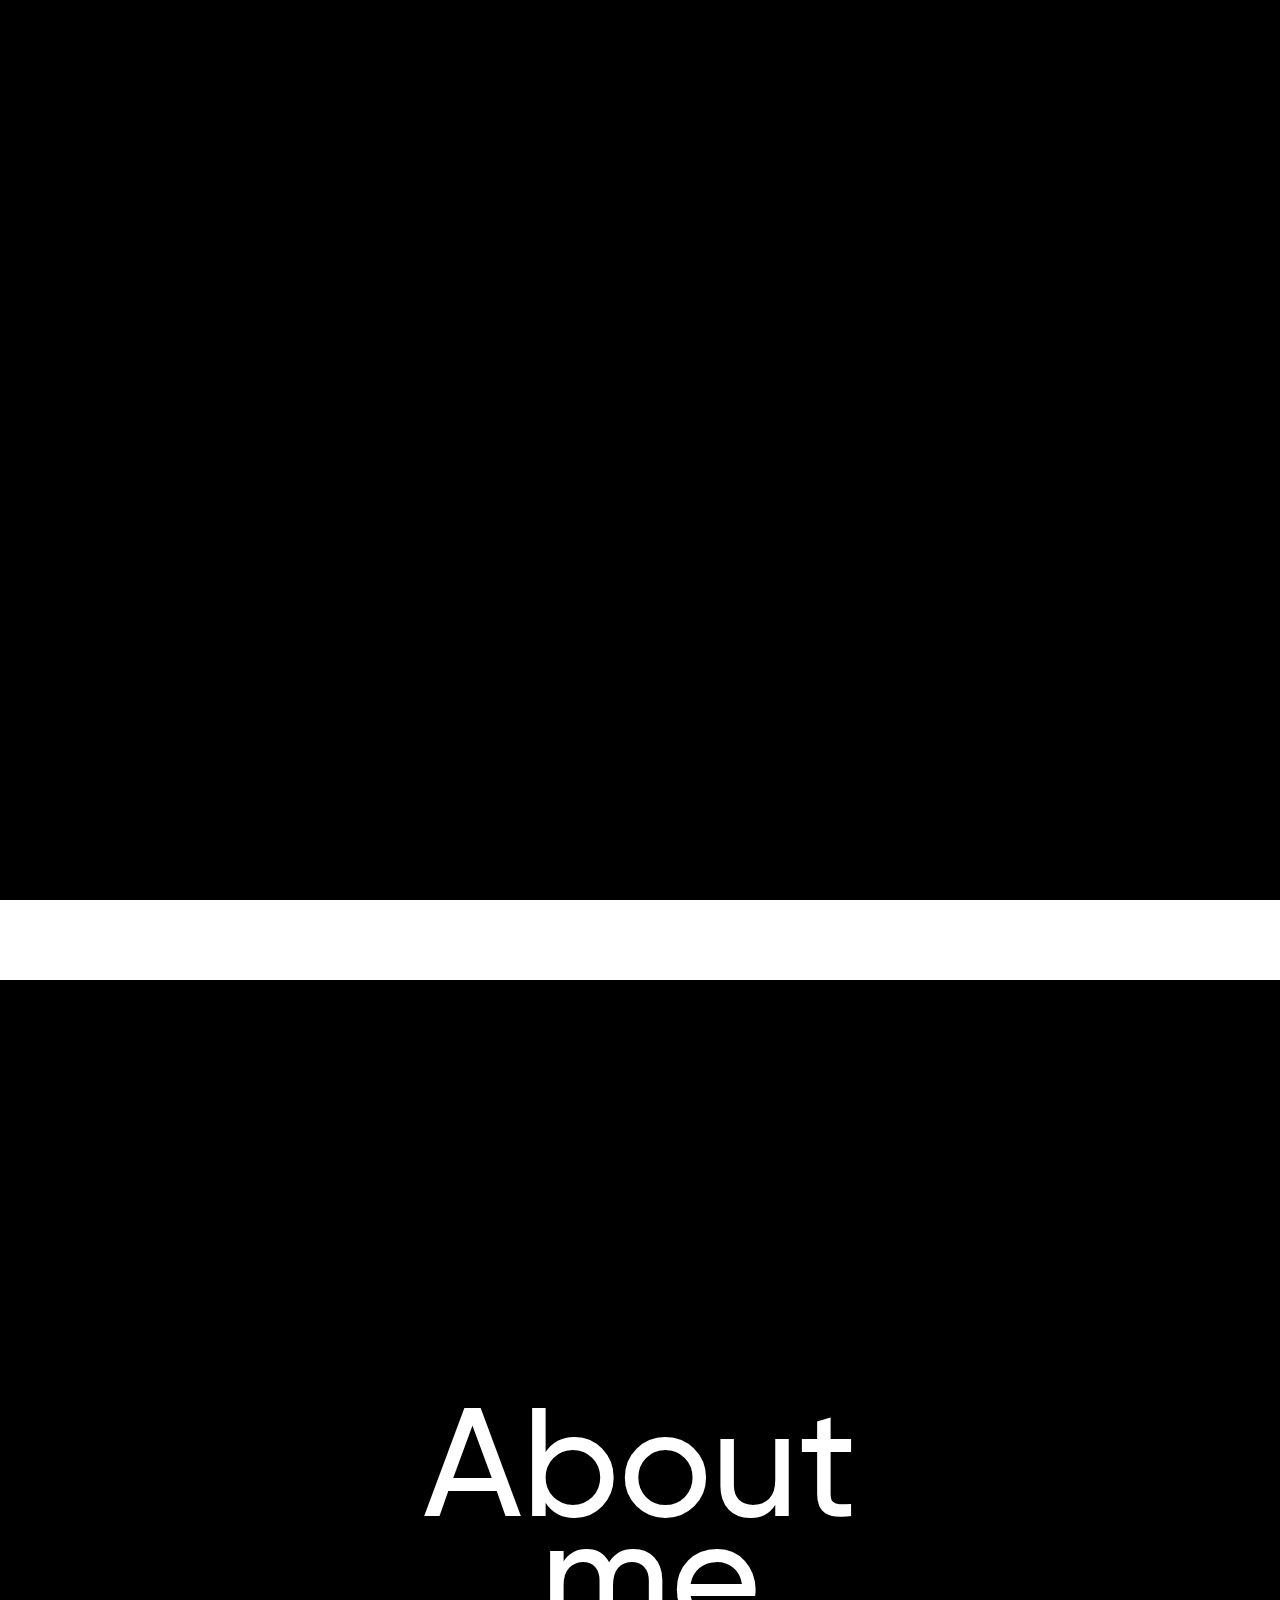
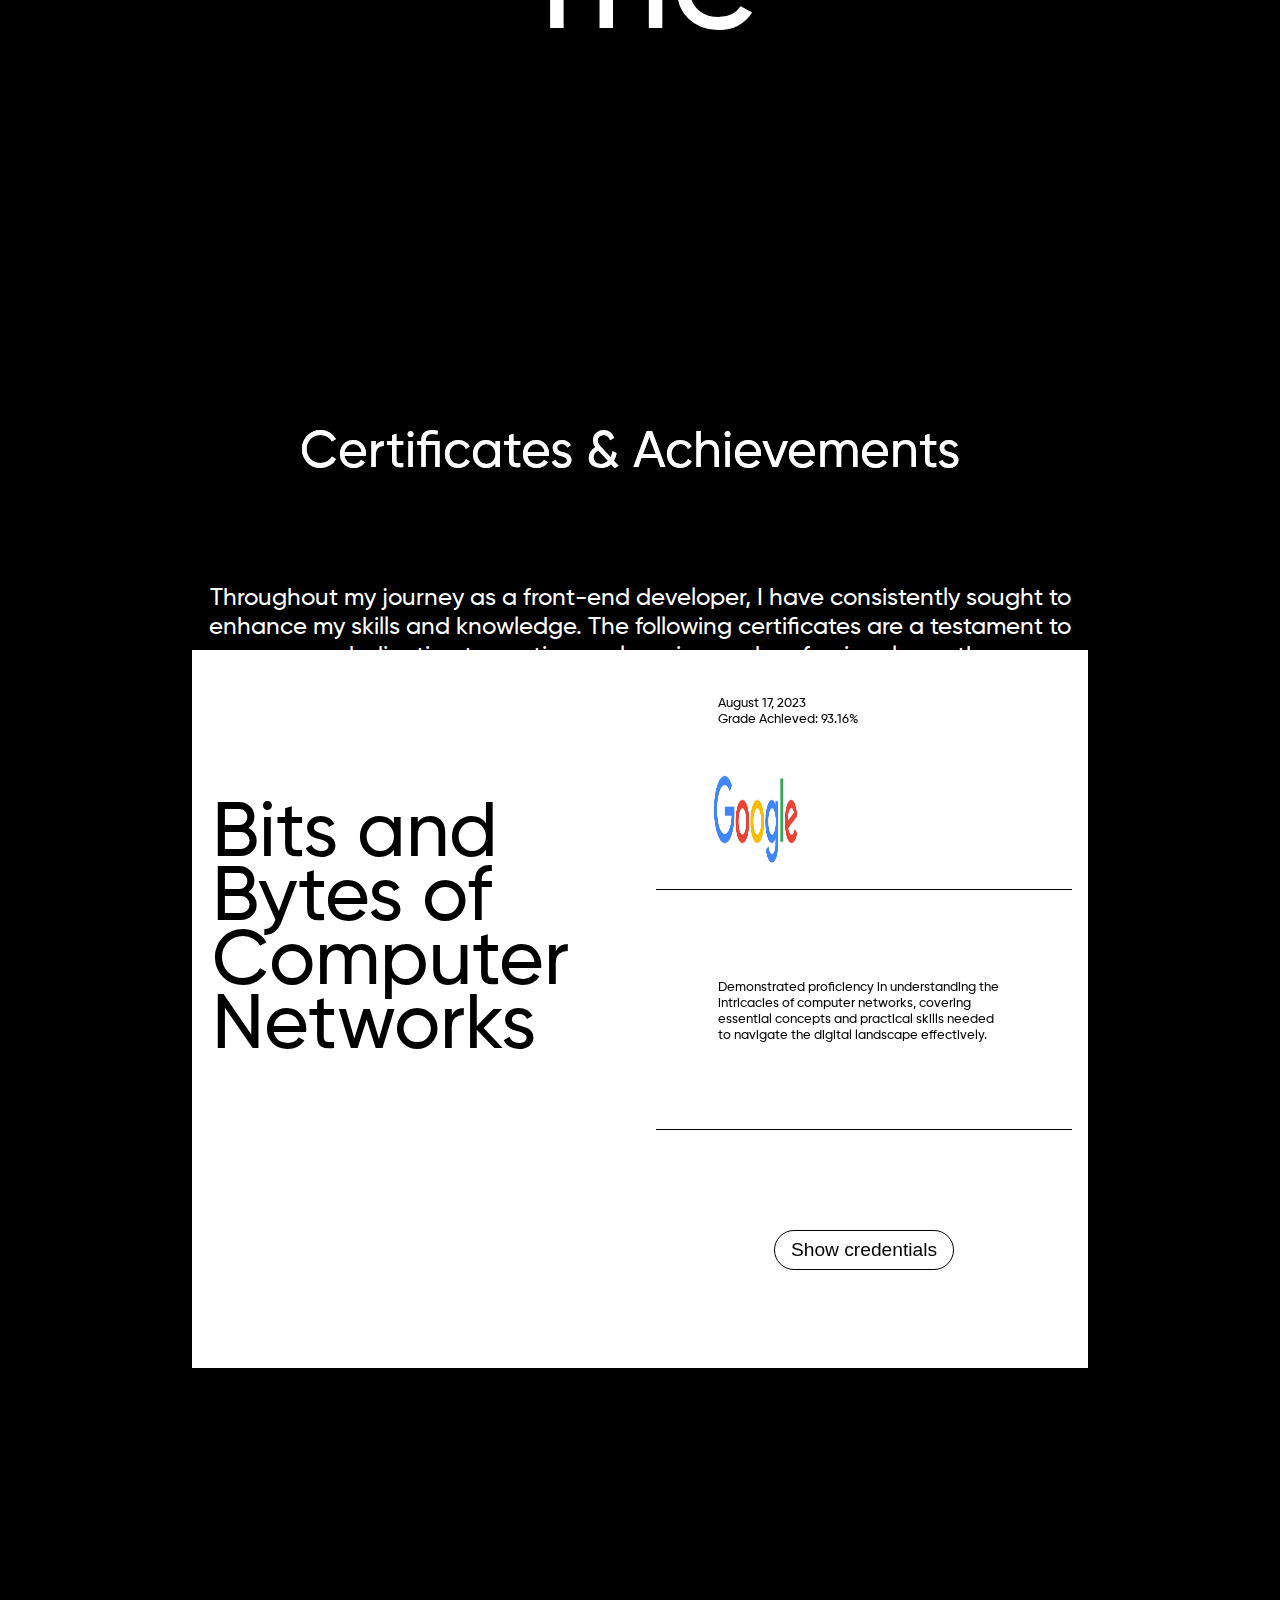
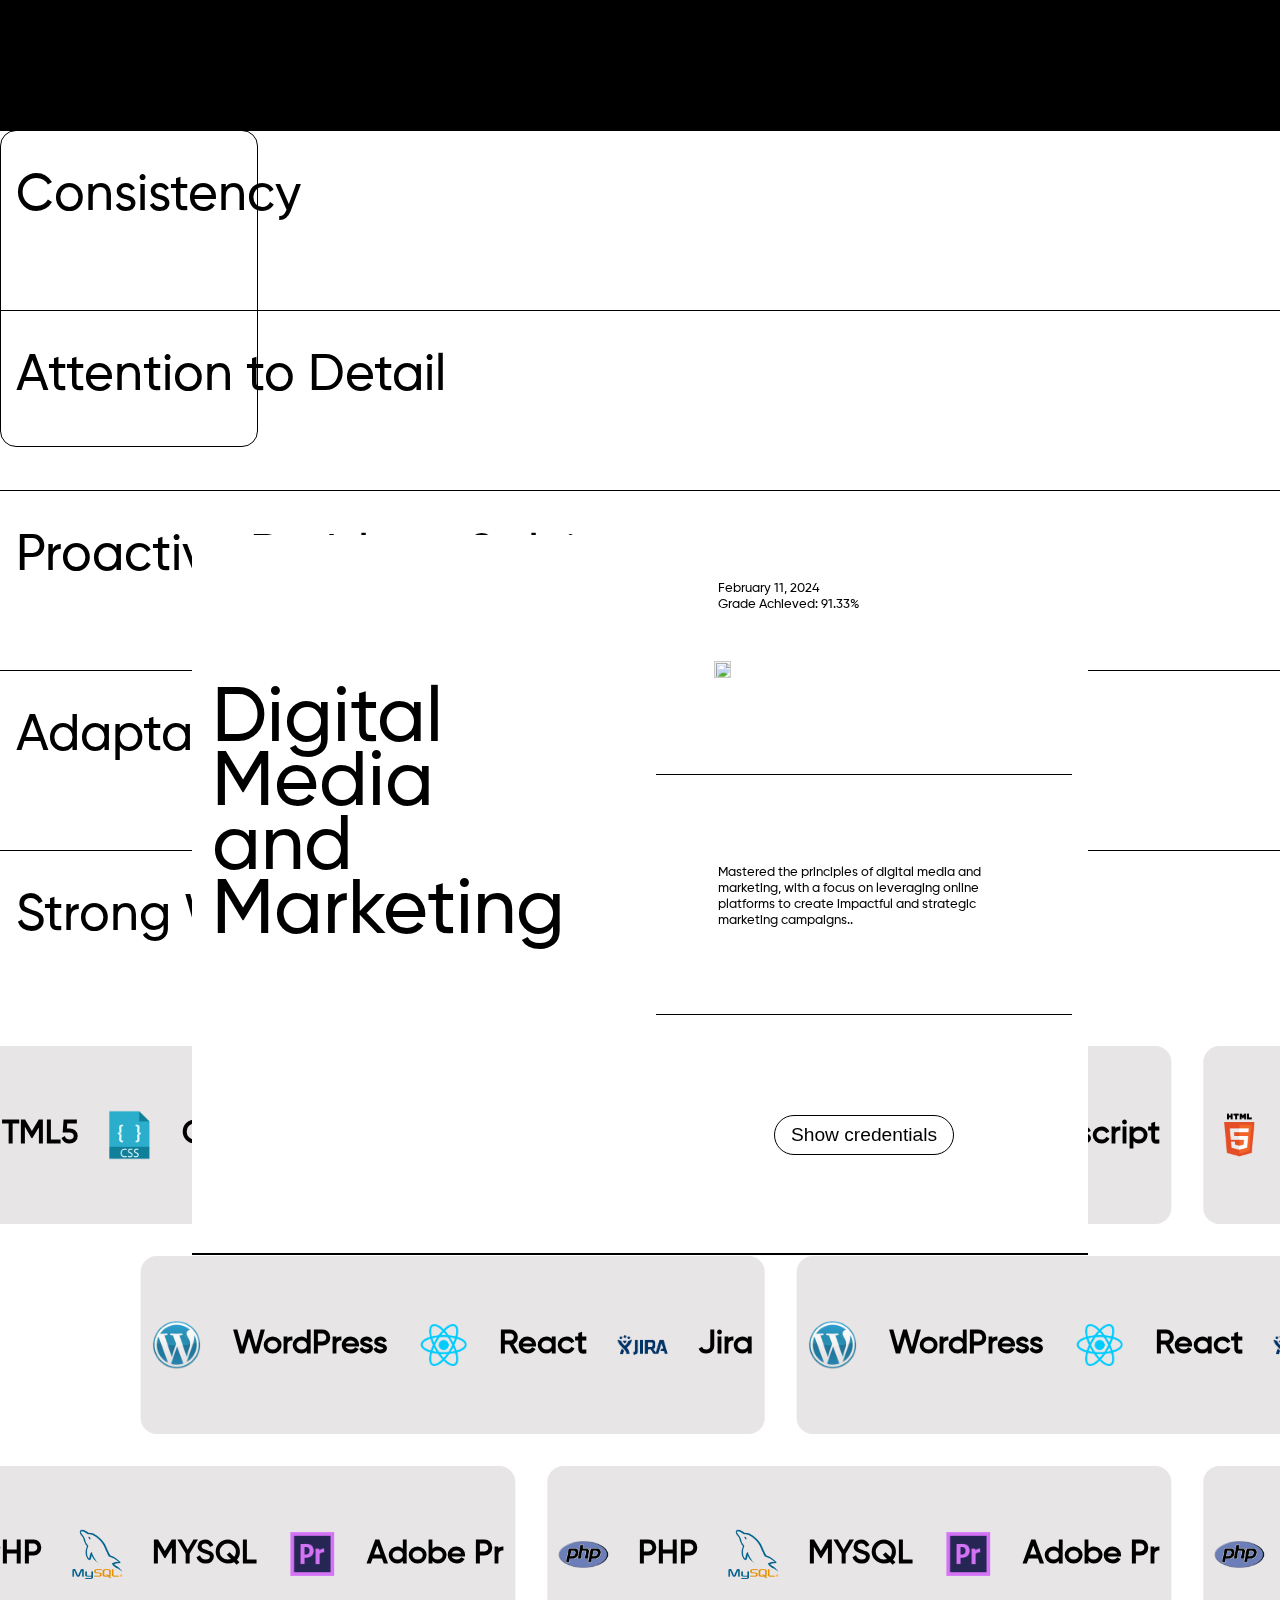
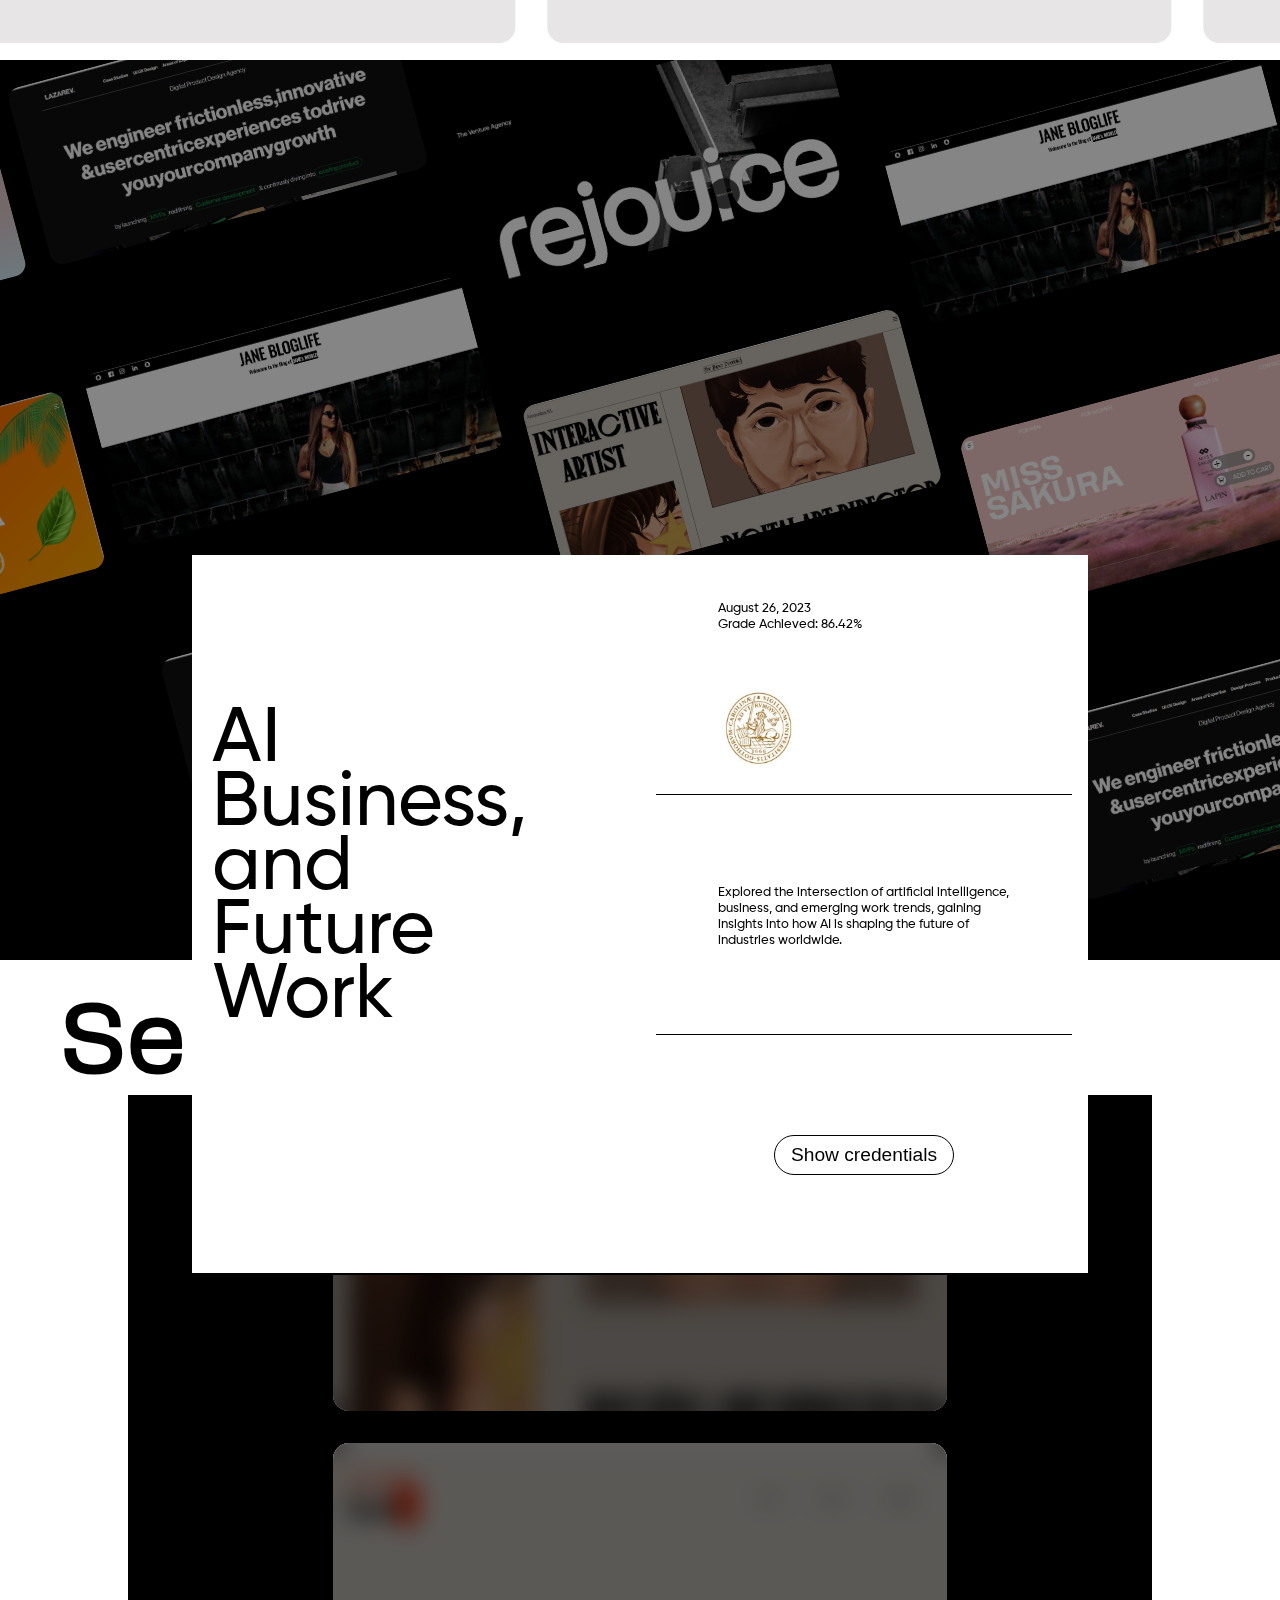
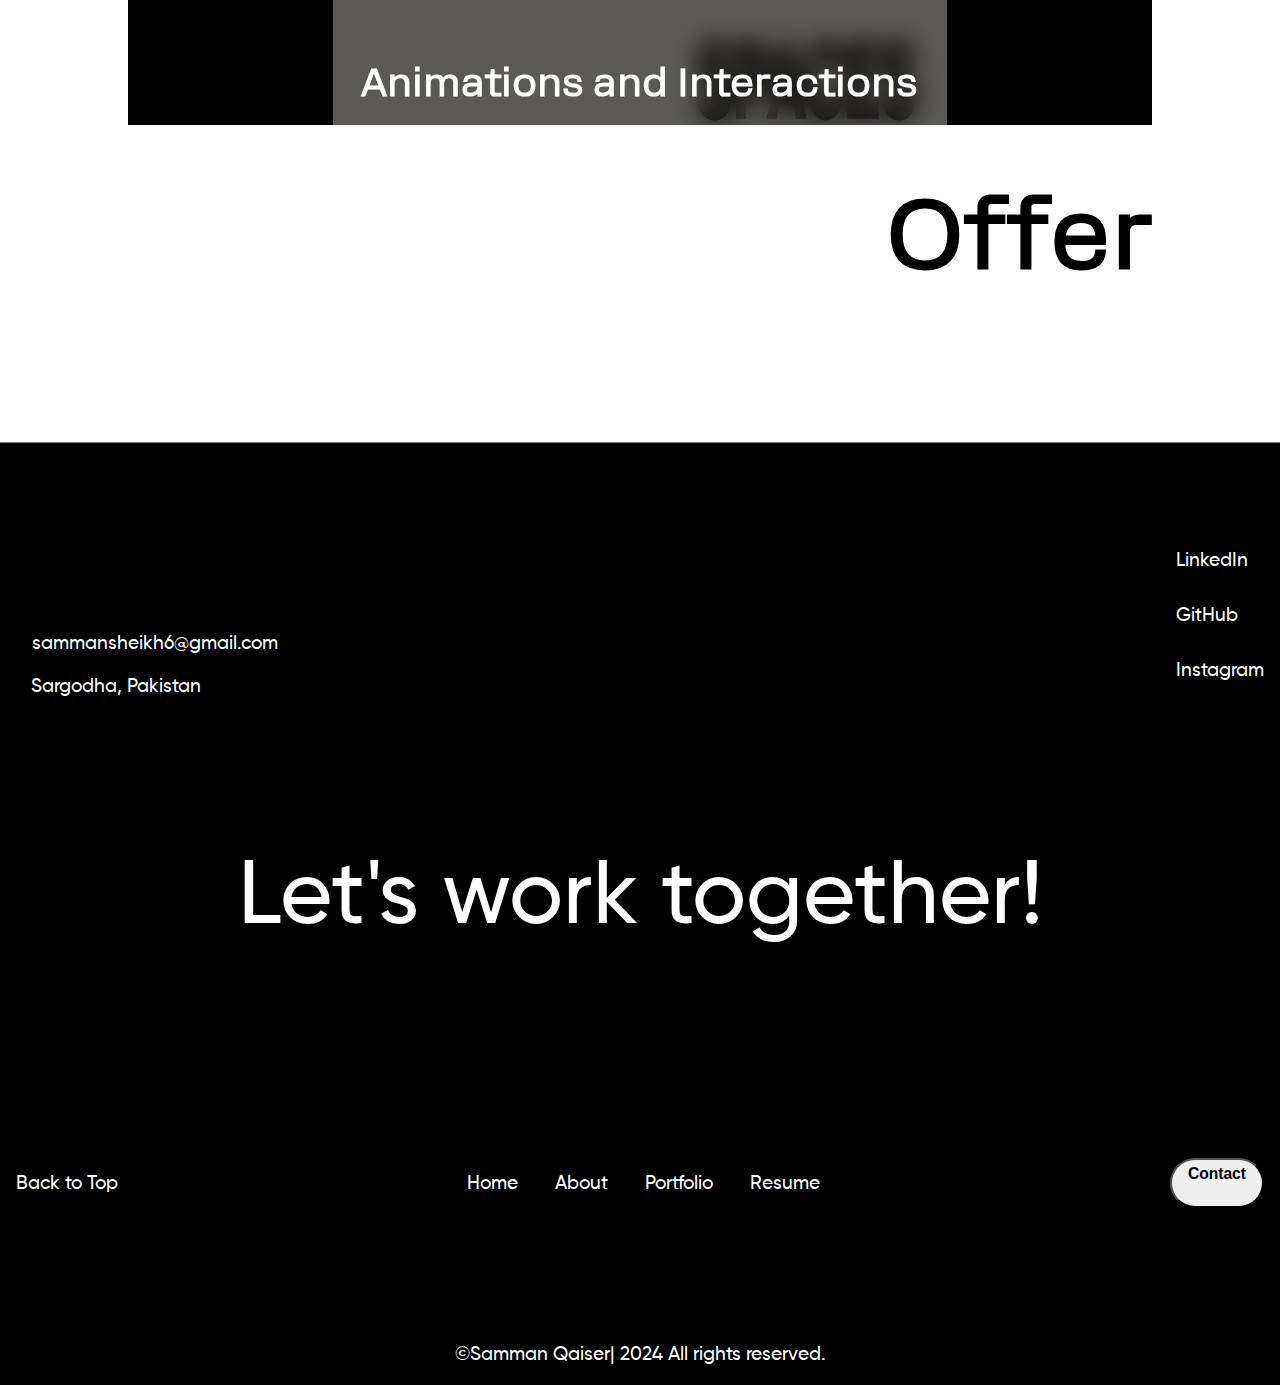
==== index.html @ 030df2f5 "first commit" ====
<!DOCTYPE html>
<html lang="en">
<head>
    <meta charset="UTF-8">
    <meta name="viewport" content="width=device-width, initial-scale=1.0">
    <link
    href="https://cdn.jsdelivr.net/npm/remixicon@4.3.0/fonts/remixicon.css"
    rel="stylesheet"
    />
    <link rel="stylesheet" href="style.css">
    <title>Portfolio</title>
</head>
<body>
         <div class="loader-wave">
            <!-- <script type="module" src="https://unpkg.com/@splinetool/viewer@1.9.6/build/spline-viewer.js"></script>
            <spline-viewer url="https://prod.spline.design/oe3INYvhMMziVp3u/scene.splinecode"></spline-viewer> -->
         </div>
     <div class="loader-1">
       
        <div class="loader-head"><h1 class="i">I am </h1>&nbsp; &nbsp;<h1 class="name">Samman Qaiser</h1></div>
        <h1 class="front">Front End Developer</h1>
      
     </div> 
     <div class="loader-2"></div> 
      <div class="menu">
            <div class="menu-circle"></div>
            <div class="menu-left">
                <div class="menu-left-up">
                    <h2 class="name-tag"> Samman  - Qaiser</h2>
                    Front End Developer
                    <div class="email-con">
                        <h2 class="email">sammansheikh6@gmail.com</h2>
                        <h2>sammansheikh6@gmail.com</h2>
                    </div>
                </div>
  
                <div class="social-icon">
                   
                    <li> <i class="ri-github-fill item item1"></i><span>Github</span></li>
                    <li><i class="ri-linkedin-fill item item2"></i><span>LinkedIn</span></li>
                    <li><i class="ri-instagram-line item item3"></i><span>Instagram</span></li>
                    <li><i class="ri-mail-line"></i><span>Gmail</span></li>
                </div>
            </div>
            <div class="menu-right">
              
                    <h1 class="close">Close</h1>
                    <ul>
                        <li><a href="#about"><span class="about">About</span></a></li>
                        <li><a href="/contact.html" target="_blank"><span>Contact</span></a></li>
                        <li><a href="/project3.html" target="_blank"><span>Projects</span></a></li>
                        <li><a href="#skill"><span>Skills</span></a></li>
                        <li><a href="/resume.html" target=”_blank”><span>Resume</span></a></li>
    
                    </ul>
             
                
            </div>
     </div>
<div class="main">
          <nav>
            <h2 class="name-tag"> Samman-Qaiser</h2>
            <i class="ri-menu-3-line"></i>
          </nav>
          <div class="page1" id="home">
            <div class="page1-circle"></div>
            <div class="page1-left">
                <a href="/contact.html"><button >Contact</button></a>
            </div>
            <div class="page1-center">
                <div class="page1-c-up">
                    <h1>Front End <br>development</h1>
                </div>
                <div class="c-one"></div>
                <div class="c-two"></div>
                <div class="page1-c-bt">
                    <h1 style="transform: translateY(-60%);">Creativity Design</h1>
                </div>
            </div>
            <div class="page1-right">
                <button>Share</button>
            </div>
            <div id="one" class="img-all img-one" val="7"></div>
            <div id="two"  class="img-all img-two" val="9"></div>
            <div id="three"  class="img-all img-three" val="10"></div>
            <div id="four"  class="img-all img-four" val="5"></div>
            <div id="five"  class="img-all img-one" val="5"></div>
            <div id="six"  class="img-all img-two" val="9"></div>
            <div id="seven"  class="img-all img-three" val="10"></div>
            <div id="eight"  class="img-all img-four" val="5"></div>
          </div>
          <div class="page2" id="about">
            <div class="round-con">
                <div class="round"></div>
            </div>
          
               <div class="pg2-spline-con">
                <!-- <script type="module" src="https://unpkg.com/@splinetool/viewer@1.9.6/build/spline-viewer.js"></script>
                <spline-viewer url="https://prod.spline.design/nqgfdLtFgtHonsMG/scene.splinecode"></spline-viewer> -->
               </div>
            <div class="pg2-con">
          
                <div class="pg2-left">
                    <p>I’m a front-end developer with a strong eye for design and detail. My journey in web.</p> 
                    <p >Development began with a fascination for how websites are built and how they interact with users.</p>
                </div>
                <div class="pg2-center">
                    <h2 >About <br>&nbsp; &nbsp;me</h2>
                </div>
                <div class="pg2-right">
                    <p> Over the years, I've honed my skills in HTML, CSS, JavaScript, and WordPress, creating responsive and interactive websites. </p>
                  
                </div>
            </div>
           
        
         </div>
         <div class="page6">
            <div class="pg6-text">
                <div class="text"><h2>Certificates & Achievements</h2></div>
                <div class="text-over"><h2 >Certificates & Achievements</h2></div>
                <p>Throughout my journey as a front-end developer, I have consistently sought to enhance my skills and knowledge. The following certificates are a testament to my dedication to continuous learning and professional growth</p>
            </div>
           
            <div class="pg6-cards pg6-c-1" data-tilt>
                <div class="flip-card-inner">
                    <div class="flip-card-front" data-tilt>
                        
                        <div class="flip-left">
                            <p>Bits and Bytes of <br><span>Computer  </span>Networks</p>
                        </div>
                        <div class="flip-right">
                            <div class="flip-rp">
                                <p>August 17, 2023 <br>
                               Grade Achieved: 93.16% <br>
                              
                            
                                  </p>
                                  <img src="/assets/google-logo-9831.png" alt="" srcset="">
                          
                            </div>
                            <div class="flip-rp">
                                <p>Demonstrated proficiency in understanding the intricacies of computer networks, covering essential concepts and practical skills needed to navigate the digital landscape effectively.</p>
                            </div>
                            <div class="flip-rp">
                                <a href="https://coursera.org/share/2dd400cc909b97a4c37a5af0e10a0e60">
                                    <button>Show credentials <i class="ri-arrow-right-up-line"></i></button>
                                </a>
                            </div>
                        </div>
                    </div>
                    <div class="flip-card-back">
                        <img src="/assets/google.png">
                    </div>
                  </div>
                
            </div>
            <div class="pg6-cards pg6-c-2">
                <div class="flip-card-inner">
                    <div class="flip-card-front">
                        <div class="flip-left">
                            <p>Digital Media <br>and Marketing</p>
                        </div>
                        <div class="flip-right">
                            <div class="flip-rp">
                                <p>February 11, 2024
                                    <br>
                                    Grade Achieved: 91.33%
                              </p>
                              <img src="https://kclsed.org/wp-content/uploads/2020/02/UIUC_Logo_University_of_Illinois_at_Urbana-Champaign-1024x280-1.png" alt="" srcset="">
                          
                            </div>
                            <div class="flip-rp">
                                <p>Mastered the principles of digital media and marketing, with a focus on leveraging online platforms to create impactful and strategic marketing campaigns..</p>
                            </div>
                            <div class="flip-rp">
                                <a href="https://coursera.org/share/a7bb5969308f38ca965a57ae7c0594e7">
                                    <button>Show credentials <i class="ri-arrow-right-up-line"></i></button>
                                </a>
                            </div>
                        </div>
                    
                    </div>
                    <div class="flip-card-back">
                        <img src="/assets/lund.png">
                    </div>
                  </div>
                
            </div>
            <div class="pg6-cards pg6-c-3">
                <div class="flip-card-inner">
                    <div class="flip-card-front">
                        <div class="flip-left">
                            <p>AI Business, and <br> Future Work </p>
                        </div>
                        <div class="flip-right">
                            <div class="flip-rp">
                                <p>August 26, 2023<br>
                               Grade Achieved: 86.42% 
                              </p>
                             <img src="/assets/lundlogo.png" alt="" srcset="">
                          
                            </div>
                            <div class="flip-rp">
                                <p>Explored the intersection of artificial intelligence, business, and emerging work trends, gaining insights into how AI is shaping the future of industries worldwide.</p>
                            </div>
                            <div class="flip-rp">
                                <a href="https://coursera.org/share/332844c5dc5f2e624c00f0251b1f458e">
                                    <button>Show credentials <i class="ri-arrow-right-up-line"></i></button>
                                </a>
                            </div>
                        </div>
                    
                    </div>
                    <div class="flip-card-back">
                        <img src="/assets/illnois.png">
                    </div>
                  </div>
                
            </div>
         </div>
           
          
          <div class="page5">
            <div class="mov-img"></div>
            <div class="pg5-one pg5-rows" img-src="/assets/az-agency.png"><h1>Consistency</h1></div>
            <div class="pg5-two pg5-rows" img-src="/assets/Gabriel.png"><h1>Attention to Detail</h1></div>
            <div class="pg5-three pg5-rows" img-src="/assets/Jane-blog.png"><h1>Proactive Problem-Solving</h1></div>
            <div class="pg5-four pg5-rows" img-src="/assets/cure.png"><h1>Adaptability</h1></div>
            <div class="pg5-five pg5-rows" img-src="/assets/bar.png"><h1>Strong Work Ethic</h1></div>
          </div>
          <div class="skills" id="skill">
            <div class="skill-r ">
                <div class="r1" ><img src="/assets/html.png" alt="" srcset="">HTML5
                 <img src="/assets/css.png" alt="" srcset="">CSS
                 <img src="/assets/java.png" alt="" srcset="">Javascript
                </div>
                <div class="r1"><img src="/assets/html.png" alt="" srcset="">HTML5
                 <img src="/assets/css.png" alt="" srcset="">CSS
                 <img src="/assets/java.png" alt="" srcset="">Javascript
                </div>
                <div class="r1"><img src="/assets/html.png" alt="" srcset="">HTML5
                 <img src="/assets/css.png" alt="" srcset="">CSS
                 <img src="/assets/java.png" alt="" srcset="">Javascript
                </div>
               
               
            </div>
            <div class="skill-r">
             <div class="r2">
                <img src="/assets/wordpress.png" alt="" srcset="">WordPress
                  <img src="/assets/pngegg.png" alt="" srcset="">React
                    <img src="/assets/jira.png" alt="" srcset="">Jira</div>
             <div class="r2">
                <img src="/assets/wordpress.png" alt="" srcset="">WordPress
                 <img src="/assets/pngegg.png" alt="" srcset="">React
                 <img src="/assets/jira.png" alt="" srcset="">Jira</div>
                 <div class="r2">
                    <img src="/assets/wordpress.png" alt="" srcset="">WordPress
                     <img src="/assets/pngegg.png" alt="" srcset="">React
                     <img src="/assets/jira.png" alt="" srcset="">Jira</div>
            </div>
            <div class="skill-r ">
             <div class="r3"><img src="/assets/php.png" alt="" srcset="">PHP
                 <img src="/assets/mysql.png" alt="" srcset="">MYSQL
                 <img src="/assets/adobe.png" alt="" srcset="">Adobe Pr</div>
             <div class="r3"><img src="/assets/php.png" alt="" srcset="">PHP
                 <img src="/assets/mysql.png" alt="" srcset="">MYSQL
                 <img src="/assets/adobe.png" alt="" srcset="">Adobe Pr</div>
                 <div class="r3"><img src="/assets/php.png" alt="" srcset="">PHP
                     <img src="/assets/mysql.png" alt="" srcset="">MYSQL
                     <img src="/assets/adobe.png" alt="" srcset="">Adobe Pr</div>
            </div>
        </div>
         <div class="page4" id="#projects">
           
            <div class="page4-con">
            <div class="page4-wrapper">
                
                <div class="coloumn cl1">
                     <div class="img-con"><img src="/assets/az-agency.png" alt="" srcset=""></div>
                     <div class="img-con"><img src="/assets/bar.png" alt="" srcset=""></div>
                     <div class="img-con"><img src="/assets/chat app.png" alt="" srcset=""></div>
                     <div class="img-con"><img src="/assets/cure.png" alt="" srcset=""></div>
                     <div class="img-con"><img src="/assets/fanta-comp.png" alt="" srcset=""></div>
                </div>
                <div class="coloumn cl2">
                    <div class="img-con"><img src="/assets/Gabriel.png" alt=""></div>
                    <div class="img-con"><img src="/assets/Brandbeet.png" alt=""></div>
                    <div class="img-con"><img src="/assets/lazarev (1).png" alt=""></div>
                    <div class="img-con"><img src="/assets/Jane-blog.png" alt=""></div>
                    <div class="img-con"><img src="/assets/lazarev (1).png" alt=""></div>
                </div>
                <div class="coloumn cl3">
                    <div class="img-con"><img src="/assets/perfume.png" alt=""></div>
                    <div class="img-con"><img src="/assets/plants.png" alt=""></div>
                    <div class="img-con"><img src="/assets/rejouice-1.png" alt=""></div>
                    <div class="img-con"><img src="/assets/retro.png" alt=""></div>
                    <div class="img-con"><img src="/assets/stop watch.png" alt=""></div>
                </div>
                <div class="coloumn cl4">
                    <div class="img-con"><img src="/assets/tic tac toe.png" alt="" srcset=""></div>
                    <div class="img-con"><img src="/assets/weather app.png" alt="" srcset=""></div>
                    <div class="img-con"><img src="/assets/Jane-blog.png" alt="" srcset=""></div>
                    <div class="img-con"><img src="/assets/perfume.png" alt="" srcset=""></div>
                    <div class="img-con"><img src="/assets/lazarev (1).png" alt=""></div>
                </div>
                <div class="coloumn cl5">
                    <div class="img-con"><img src="/assets/az-agency.png" alt="" srcset=""></div>
                    <div class="img-con"><img src="/assets/bar.png" alt="" srcset=""></div>
                    <div class="img-con"><img src="/assets/chat app.png" alt="" srcset=""></div>
                    <div class="img-con"><img src="/assets/cure.png" alt="" srcset=""></div>
                    <div class="img-con"><img src="/assets/fanta-comp.png" alt="" srcset=""></div>
                </div>
            </div>
        </div>
        <div class="pg4-overlay">
              
            <a href="/project3.html" target="_blank"><button><h3>View Projects <i class="ri-arrow-right-up-line"></i></h3><h3>View Projcts <i class="ri-arrow-right-up-line"></i></h3></button></a>
        </div>
         </div>
        
         <div class="page3" >
            <div class="our-services">
                <h2 class="services">Services</h2>
                <h2 class="offer">Offer</h2>
            </div>
            <div class="services-offer-outer" data-tilt>
                <div class="services-wrapper">
                 
                    <div data-tilt class="card-cont ser-1" >
                       <img src="/assets/retro.png" alt="">
                       <div class="overlay-cards" data-tilt>
                        <h1>Web Development</h1>
                       <p>Responsive Web Design | Frontend Frameworks| <br>Javascript Development</p>
                       </div>
                       
                    </div>
                    <div class="card-cont ser-2 " data-tilt>
                        <img src="/assets/sundown (1).png" alt="" >
                        <div class="overlay-cards" data-tilt>
                         <h1>Animations and Interactions</h1>
                        <p>On-Scroll Animations | GSAP Animations </p>
                        </div>
                    </div>
                    <div class="card-cont ser-3" data-tilt>
                        <img src="/assets/LAZAREV-2.png" alt="">
                        <div class="overlay-cards" data-tilt>
                         <h1>Consultation</h1>
                        <p>Web Development Consultation | Project Planning</p>
                        </div>
                    </div>
                    <div class="card-cont ser-4" data-tilt>
                        <img src="/assets/cure.png" alt="" >
                        <div class="overlay-cards" data-tilt>
                         <h1>WordPress Development</h1>
                        <p>Theme Customization|Plugin Integration| <br>Custom WordPress Themes</p>
                        </div>
                    </div>
                </div>
            </div>
         </div>
         <div class="round-con tt">
            <div class="round pp"></div>
        </div>
      
            <footer>
                <div class="f-circle"></div>
                 <div class="footer-one">
                    <div class="footer-contact">
                        <p class="name">Samman Qaiser</p>
                        <p><a href="sammansheikh6@gmail.com">sammansheikh6@gmail.com</a></p>
                        <p>  &nbsp; &nbsp;Sargodha, Pakistan</p>
                    </div>
                    <div class="footer-social">
                        <a href="www.linkedin.com/in/samman-qaiser-39178431a" target="_blank">LinkedIn</a>
                        <a href="https://github.com/Samman-Qaiser" target="_blank">GitHub</a>
                        <a href="https://www.instagram.com/samman_sheikh_?igsh=MTFpaXZxZGl6OGVmOA==" target="_blank">Instagram</a>
                    </div>
                   
                 </div>
               
               
                
               
                <div class="footer-cta">
                    <p><a href="#contact">Let's work together!</a></p>
                </div>
                <div class="footer-two">
                    <div class="footer-back-to-top">
                        <a href="#home">Back to Top</a>
                    </div>
                    <div class="footer-nav">
                        <a href="#home">Home</a>
                        <a href="#about">About</a>
                        <a href="/project3.html" target="_blank">Portfolio</a>
                        <a href="/resume.html" target="_blank">Resume</a>
                    </div>
                    <a href="/contact.html" target="_blank"><button><h3 class="con">Contact <i class="ri-arrow-right-up-line"></i></h3><h3>Contact <i class="ri-arrow-right-up-line"></i></h3></button></a>
                </div>
                <div class="footer-copyright">
                    <p>&copy;Samman Qaiser| 2024  All rights reserved.</p>
                </div>
            </footer>
              
        

    

</div>


 
             
 





<!-- 
<script src="https://unpkg.com/@studio-freight/lenis@1.0.34/dist/lenis.min.js"></script>  -->

<script src="https://cdnjs.cloudflare.com/ajax/libs/jquery/3.7.1/jquery.min.js" integrity="sha512-v2CJ7UaYy4JwqLDIrZUI/4hqeoQieOmAZNXBeQyjo21dadnwR+8ZaIJVT8EE2iyI61OV8e6M8PP2/4hpQINQ/g==" crossorigin="anonymous" referrerpolicy="no-referrer"></script>
<script src="https://cdnjs.cloudflare.com/ajax/libs/tilt.js/1.0.3/tilt.jquery.min.js" integrity="sha512-14AZ/DxUrlF26z6v7egDkpJHKyJRn/7ue2BgpWZ/fmqrqVzf4PrQnToy99sHmKwzKev/VZ1tjPxusuTV/n8CcQ==" crossorigin="anonymous" referrerpolicy="no-referrer"></script>

    <script src="https://cdnjs.cloudflare.com/ajax/libs/gsap/3.12.5/gsap.min.js" integrity="sha512-7eHRwcbYkK4d9g/6tD/mhkf++eoTHwpNM9woBxtPUBWm67zeAfFC+HrdoE2GanKeocly/VxeLvIqwvCdk7qScg==" crossorigin="anonymous" referrerpolicy="no-referrer"></script>
    <script src="https://cdnjs.cloudflare.com/ajax/libs/gsap/3.12.5/ScrollTrigger.min.js" integrity="sha512-onMTRKJBKz8M1TnqqDuGBlowlH0ohFzMXYRNebz+yOcc5TQr/zAKsthzhuv0hiyUKEiQEQXEynnXCvNTOk50dg==" crossorigin="anonymous" referrerpolicy="no-referrer"></script>
    <script  src="script.js"></script>
  
</body>
</html>
---- style.css ----
@font-face {
    font-family: 'gilroy';
    src: url(/assets/Gilroy-Medium.e7e7c091.ttf);
}
@font-face {
    font-family: 'bazil';
src: url(/assets/media-sans-font-family-1723250683-0/mediasansextended-bold-TRIAL-BF63c7546bb2aa0.otf);

}
@font-face {
    font-family: "logo";
    src: url(/assets/FraktionMono-Regular.ttf);
}

@font-face {
    font-family: 'maz';
    src: url(/assets/mazius.otf);
}
@font-face {
    font-family: 'roof';
    src: url(/assets/rooftop-font-family-1720418031-0/TRIAL_Rooftop-Regular-BF64a6319fae1cf.otf);
}
@font-face {
    font-family: 'fancy';
    src: url(/assets/kesslersuperdisplayweb-regular.ttf);
}
body{
    font-size: 62.5%;
    margin: 0;
    padding: 0; 
    font-family: 'gilroy';
    overflow-x: hidden;
    /* scrollbar-width: none; 
 
    overflow: hidden;  */
}
body::-webkit-scrollbar {
    display: none; 
}
.loader-wave{
    background-color:black;
    width: 100vw;
    height: 100vh;
    position: fixed;
    z-index: 999;
    display: flex;
    align-items: center;
    justify-content: center;
    transition: all ease 2s;
    pointer-events: all;
   
}
.loader-1{
    background-color:black;
    width: 100vw;
    height: 100vh;
    position: fixed;
    z-index: 99;
    display: flex;
    align-items: center;
    justify-content: center;
  row-gap: 1rem;
    flex-direction: column;
    color: white;
    transition: all ease 2s;
    font-size: 1rem;
    font-family: roof;
}
.loader h1{
    font-weight: 200;
}
.loader-2{
    width: 100vw;
    height: 100vh;
    position: fixed;
    background-color:#e0ddddee; 
    transition: all ease 2s;
}
.loader-head{
    display: flex;
    font-size: 1.7rem;
    align-items: baseline;
  
}
.name{
    font-family: 'Northwell';
    font-size: 3.7rem;
    font-family: 100;
}
.loader-1 h1{
    overflow: hidden;
}
.front{
    transform: translateY(-170%);
}
.loader-1 span{
    display: inline-block;
    padding: 0.2rem;
}
nav{
    display: flex;
    position: fixed;
    justify-content: space-between;
    align-items: center;
    width: 100vw;
 box-sizing: border-box;
    height: 10vh;
    padding: 1rem;
    font-family: 'roof';
    z-index: 55;
    top:0;

background-color:white;
 
}
.email-con{
    cursor: pointer;
    height: 5vh;
   overflow: hidden;
}
.email-con h2{
    font-weight: 200;
    font-size: 1rem;
}
.ri-menu-3-line{
    font-size: 1.5rem;
    margin-right: 1rem;
    padding: 0.2rem 0.6rem;
    border: 1px solid black;
    border-radius: 1rem;
    cursor: pointer;
}
.email{
    margin-top: -5.5vh;
    transition: all ease 1s;
  
}
.email-con:hover .email{
    margin-top: 2vh;
}

.menu{
    position: fixed;
    width: 100vw;
    height: 100vh;
    display: flex;
    top:-150%;
    background:#EFEFEF;
    z-index: 99;
  
    transition: all ease 2s;
}
.name-tag{
    font-family: 'Northwell';
    font-size: 3vw;
    font-weight: 100;
  
    line-height: 0.51rem;
 
}

.menu-left{
    width: 50%;
    height: 100%;
    display: flex;
    font-family: 'roof';
    flex-direction: column;
    box-sizing: border-box;
    padding: 1rem;
 justify-content: space-between;
 border-radius: 50%;
 
}
.menu-left-up{
    width: 50%;
    height: 30%;
    font-size: 1.3rem;
    text-align: center;
 color: black;
 display: flex;
 align-items: flex-start;
 justify-content: space-between;
 flex-direction: column;

 
}
li{
    list-style: none;
}
.social-icon{
    width: 100%;
    height: 40%;
    display: flex;
      justify-content: space-between;
    flex-direction: column;
    z-index: 3;

}
.social-icon i{
   cursor: pointer;
    font-size: 1.6rem;

}
.social-icon span{
    background-color: black;
    color: white;
    padding: 0.2rem 1rem;
    border-radius: 3rem;
    font-size: 1rem;
    margin-left: 1rem;
    opacity:0
}

.menu-right{
    width: 50%;
    height: 100%;  
    position: relative;
    display: flex;
    flex-direction: column;
    align-items: flex-start;
 
  
}


.close{
    padding: 0.4rem 0.6rem;
    border: 1px solid black;
    width: 50px;
    border-radius: 2rem;
    position: absolute;
    right:1%;
    top:0;
    cursor: pointer;
  
    overflow: hidden;
    z-index: 2;
}
.close::after{
    content: "";
    left:0;
    top:0;
    height: 0%;
    z-index: -1;
    position: absolute;
    width: 100%;
    background-color: black;
    transition: all ease 1s;
}
.close:hover{
    color:white
}
.close:hover::after{
    height: 100%;
}
.menu-right ul{
    list-style: none;
 
}

.menu-right span{
    display: inline-block;
}
.menu-right a{

    text-decoration: none;
    font-size: 6vw;
    color: black;
      overflow: hidden;
    position: relative;
    line-height:9vw;
}
a::after{
    content: "";
    left:0;
    bottom:0;
    height: 2px;
   
    position: absolute;
    width: 100%;
    background-color: black;
    transition: all ease 1s;
}
a::before{
    content: "";
    right:0;
    bottom:0;
    height: 2px;
 position: absolute;
    width: 0%;
    z-index: 5;
    background-color: black;
    transition: all ease 1s;
    transition-delay: 0.2s;
}
a:hover::after{
    width: 0;
}
a:hover::before{
    width: 100%;
}
.menu-right a span{
    z-index: 5;
    display: inline-block;
    transition: all ease 0.2s;
   
}
.menu-circle{
    background-color: black;
    width: 70px;
    height: 70px;
    border-radius: 50%;
    position: absolute;
    top:0;
    z-index: -2;
    pointer-events: none;
}
.page1{
    width: 100vw;
    height: 120vh;
    display: flex;
   align-items: center;
   justify-content: center;
    position: relative;
    font-family: 'roof';
    text-transform: uppercase;
    background-color: white;
    /* background-color: #eeee; */
}

.page1-left{
    width: 30%;
    height: 65%;
    display: flex;
    align-items: center;
    cursor: pointer;
    justify-content: center;

}
.page1-right{
    width: 30%;
    height: 65%;
    display: flex;
    align-items: center;
    cursor: pointer;
    justify-content: center;
}
.page1-center{
    width: 40%;
    height: 65%;
    display: flex;
    flex-direction: column;
    align-items: center;
    justify-content: center;
  
   


}
.page1-center h1{
    font-size: 7vw;
    font-weight:10;
    transform: translateY(5%);
    line-height: 5rem;
    text-align: center;
    font-family: 'fancy';
}
.page1-c-up{
    display: flex;
    align-items: flex-end;
    justify-content: center;
    width: 100%;
    height: 40%;
    padding: 0;
   
    transition: all cubic-bezier(0.19, 1, 0.22, 1)2s;
  
}
.page1-c-bt{
    display: flex;
    align-items: flex-start;
    justify-content: center;
    width: 100%;
    height: 40%;
    transition: all cubic-bezier(0.19, 1, 0.22, 1)2s;

}
.c-one{
    width: 100%;
    height: 0vh;
  
    transition: all cubic-bezier(0.19, 1, 0.22, 1)2s;
}
.c-two{
    width: 100%;
    height: 0vh;

    transition: all cubic-bezier(0.19, 1, 0.22, 1)2s;
}
.page1 p{
    font-size: 2.2rem;

}
.page1 button{
    font-size: 1.2rem;
    background-color: transparent;
    border: 1px solid black;
    padding: 0.5rem 1rem;
    border-radius: 3rem;
    cursor: pointer;
    position: relative;
    overflow: hidden;
    z-index: 2;
}
.page1 button::after{
    content: "";
    position: absolute;
    width: 0%;
    height: 100%;
    left: 0;
    top:0;
  background-color: black;
    z-index: 1;
    transition: all ease 1s;
}
.page1 button:hover{
    color: white;
}
.page1 button:hover::after{
    width: 100%;
}
.page1-right button.shrink::after {
    width: 100%;
    z-index: -1;
    background-color: black;
}
.page1-left button.shrink::after {
    width: 100%;
    z-index: -1;
    background-color: black;
}
.img-all{
    position: absolute;
    opacity: 0;
    pointer-events: none;
    transition: all cubic-bezier(0.19, 1, 0.22, 1)2s;
    background-size: cover;
    background-position: center;
}
.img-one{
    bottom: 55%;
    left: 10%;
    width: 25vw;
    height: 25vh;
  
}
.img-two{
    bottom: 55%;
    right: 30%;
    width: 17vw;
    height: 17vh;
    filter: blur(2px);
  
}
.img-three{
    bottom: 45%;
    left: 30%;
    width: 15vw;
    height: 15vh;
    filter: blur(3px);
  
}
.img-four{
    bottom: 35%;
    right: 40%;
    width: 13vw;
    height: 13vh;
    filter: blur(4px);
  
}
#one{
    background-image: url('/assets/Brandbeet.png');
}
#two{
    background-image: url(/assets/Gabriel.png);
}
#three{
    background-image: url(/assets/az-agency.png);
}
#four{
    background-image: url(/assets/retro.png);
}
#five{
    background-image: url(/assets/Jane-blog.png);
}
#six{
    background-image: url(/assets/rejouice-1.png);
}
#seven{
    background-image: url(/assets/Sundown-2.png);
    
}
#eight{
    background-image: url(/assets/bar.png);
}
@keyframes text1 {
    0%{
        width: 0;
    }
    100%{
        width: 90%;
    }
}
.move{
    width: 100vw;
    height: 30vh;
    background-color: black;
    white-space: nowrap;
    overflow-x: hidden;
    color: white;
    display: flex;
    align-items: center;
 
  
}
.moving{
    display: inline-block;
    font-size: 4vw;
    font-weight: 500;
    
}
.wave-con{
    display: flex;
    align-items: center;
    justify-content: center;
  position: absolute;

  top:35%;
    width: 25vw;
    height: 26vw;
  
  
}
.wave{
    width: 5vw;
    height: 5vw;
    border:1px solid black;
    border-radius: 50%;
    transform: rotateX(50deg);
    animation: wave infinite 2s ease;
    position: absolute;
  
}
.wave2{
    width: 7vw;
    height: 7vw;  
    animation-delay: 0.1s;
}
.wave3{
    width: 9vw;
    height: 9vw;  
    animation-delay: 0.2s;
}
.wave4{
    width: 11vw;
    height: 11vw; 
    animation-delay: 0.3s; 
}
.wave5{
    width: 13vw;
    height: 13vw;  
    animation-delay: 0.4s;
}
.wave5{
    width: 15vw;
    height: 15vw; 
    animation-delay: 0.5s; 
}
.wave6{
    width: 17vw;
    height: 17vw;  
    animation-delay: 0.6s;
}
.wave7{
    width: 19vw;
    height: 19vw; 
    animation-delay: 0.7s; 
}
.wave8{
    width: 21vw;
    height: 21vw;  
    animation-delay: 0.8s;
}
.wave9{
    width: 23vw;
    height: 23vw; 
    animation-delay: 0.9s; 
}
.wave10{
    width: 25vw;
    height: 25vw; 
    animation-delay: 1s; 
}
.wave11{
    width: 27vw;
    height: 27vw;  
    animation-delay: 1.1s;
}
.wave12{
    width: 29vw;
    height: 29vw;  
    animation-delay: 1.2s;
}
.wave13{
    width: 31vw;
    height: 31vw;  
    animation-delay: 1.3s;
}
.wave14{
    width: 33vw;
    height: 33vw; 
    animation-delay: 1.4s; 
}
.wave15{
    width: 35vw;
    height: 35vw; 
    animation-delay: 1.5s; 
}
@keyframes wave {
    0%{
        transform: rotateX(50deg) translateY(0);
        border: 1px solid rgb(190, 187, 187);
    }
    50%{
        transform: rotateX(50deg) translateY(50px);
        border:4px solid rgb(19, 19, 103)
    }
    100%{
        transform: rotateX(50deg) translateY(0);
        border: 1px solid rgb(190, 184, 184);
    }
}
.page2{
    width: 100vw;
    height: 100vh;
    background-color: black;
    color: white;
    display: flex;
    align-items: center;
    justify-content: flex-start;
      flex-direction: column;
    position: relative;
font-size: 1.1rem;

}
.pg2-spline-con{
    width: 100%;
    height: 100%;
    z-index: 1;
    top:0%;
    left:0;
    pointer-events: all;
    position: absolute;
}
.pg2-left{
    height: 100%;
    width: 30%;
}
.pg2-right{
    height: 100%;
    width: 30%;
    display: flex;
    align-items: flex-end;
    justify-content: center;
}
.pg2-right img{
    width: 60%;
    flex-grow: 0;
}
.pg2-center{
    height: 100%;
    width: 40%;
    display: flex;
    flex-direction: column;
    align-items: center;
    justify-content: center;

}
.pg2-center h2{
    font-size: 12vw;
    line-height: 7rem;
    font-weight: 300;
}
.pg2-con{
    display: flex;
    width: 100%;
    height: 100%;
    z-index: 2;
    pointer-events: none;
   
}
.page2 p{
font-size: 1.4rem;
    overflow: hidden;
text-align: center;
}
.page2 span{
    display: inline-block;
    padding: 0.2rem;
}

.about-me{
    font-size: 12vw;
  
    height: 15vh;
   font-weight: 200;
    font-family: 'fancy';
    margin-top: -10.5vh;
    transition: all cubic-bezier(0.165, 0.84, 0.44, 1)1s;
}
.about-head:hover .about-me{
    margin-top: 3vh;
}
.round-con{
    width: 100%;
    height: 100px;

overflow: hidden;
margin-top: -100px;

}
.round{
    width: 500%;
    background-color:black;
    border-radius: 50%;

  transform: translateX(-17%);
    z-index: -2;
    transition: all ease 2s;
    width: 150%;
    height: 750%;
    border-radius: 50%;
   
}
.page3{
    width: 100vw;
    height: 100vh;
    display: flex;
    align-items: center;
    justify-content: center;
    position: relative;
 font-family: roof;
 cursor: pointer;
 z-index: 8;
}
.services{

    position: absolute;
    top: -15%;
    left: 15%;
  
    transform: translate(0%, -190%);
}
.offer{
   
    position: absolute;
    bottom: -30%;
    right: 17%;
    transform: translate(0%, 50%);
z-index: 9;
      transition: all cubic-bezier(0.165, 0.84, 0.44, 1)2s;

    }
.our-services{
    position: absolute;
    width: 80vw;
    height: 0vh;
    z-index: 9;
    font-size: 4rem;
 
 
   mix-blend-mode: difference;
    transition: all cubic-bezier(0.165, 0.84, 0.44, 1)2s;
}
.services-offer-outer{
width: 80vw;

background-color: black;
overflow: hidden;
display: flex;
align-items: center;
justify-content: center;
height: 0vh;
z-index: 3;
}
.services-wrapper{
    width: 100%;
   height: 0%;
    display: flex;
   row-gap: 2rem;
align-items: center;
justify-content: center;
flex-wrap: nowrap;
z-index: 2;
margin-top: 115%;
flex-direction: column;

}
.card-cont{
    width:  60%;
    height: 60vh;
    cursor: pointer;
    flex-shrink: 0;
   border-radius: 1rem;
z-index: 2;
color: white;

    font-size: 1.2rem;
    position: relative;
}
.card-cont img{
    width: 100%;
    height: 100%;
    cursor: pointer;
    border-radius: 1rem;
}
.overlay-cards{
    width: 100%;
    height: 100%;
    position: absolute;

    cursor: pointer;
    background-color: rgba(0, 0, 0, 0.619);
    top:0;
    border-radius: 1rem;
    color:white;
    backdrop-filter: blur(12px);
    display: flex;
    flex-direction: column;
    justify-content: center;
    align-items: center;
    text-align: center;
}
.page4{
    width: 100vw;
    height: 100vh;
    overflow: hidden;
    position: relative;
}
.page4-wrapper{
    width: 200%;
    height: 200%;
    background-color: black;
    display: flex;
    align-items: center;
    justify-content: center;
    column-gap: 2rem;
    transform: translateX(-5%);
    position: relative;
}
.coloumn{
    height: 100%;
    width: 30%;
    display: flex;
    flex-direction: column;
    row-gap: 3rem;
  
}
.coloumn img{
    width: 100%;
    border-radius: 1rem;
}
.img-con{
    width: 100%;
    height: 40vh;
    border-radius: 1rem;
 
}
.pg4-overlay{
position: absolute;
top:0;
left:0;
width: 100%;
height: 100%;
transition: all ease 0.4s;
display: flex;
align-items: center;
justify-content: center;
flex-direction: column;
transition: all ease 2s;


}

.pg4-overlay button{
    background-color: white;
    padding: 0.5rem 1rem;
    font-size: 1.3rem;
    border: 1px solid black;;
    border-radius: 2rem;
    cursor: pointer;
    height: 50px;
    overflow: hidden;
}
.pg4-overlay button :nth-child(1){
    margin-top: -7.5vh;
    transition: all ease 1s;
}
.pg4-overlay button:hover :nth-child(1){
    margin-top: 1.5vh;
}
.page4-con{
    width: 100vw;
    height: 100vh;
    background-color: black;
}
.page5{
    width: 100vw;
    height: 100vh;
   
    position: relative;
  
}
.pg5-rows{
    width: 100%;
    height: 20%;
    box-sizing: border-box;
    padding: 0rem 1rem;
    border-top: 1px solid black;
    position: relative;
    cursor: pointer;
    font-size: 2vw;
    
}.pg5-rows h1{
    font-weight: 200;
}
.pg5-rows::after{
    content: "";
    width: 100%;
    height: 0%;
    background-color: #eeee;
   z-index: -1;
    position: absolute;
    top:0;
    left:0;
    transition: all ease 0.5s;
}
.pg5-rows:hover::after{
    height: 100%;
}

.mov-img{
    width: 20%;
  height: 35%;
    position: absolute;
    scale:1;
    background-size: cover;
    background-position: center;
    border-radius: 1rem;
z-index: 2;
    border: 1px solid black;
}
.page6{
    width: 100vw;
    min-height: 150vh;
    background-color: black;
    color: white;
  
    position: relative;
    display: flex;
    align-items: center;
   
    justify-content: flex-start;
    flex-direction: column;
  row-gap: 3rem;
    font-size: 1.5rem;
}
.pg6-text h2{
    font-size: 4vw;
    font-weight: 300;
}
.pg6-text{
 
    display: flex;
    align-items: center;
    position: relative;
    justify-content: flex-start;
    flex-direction: column;
 
  z-index: 6;
    height: 40vh;
     width: 70%;

 
   
}
.pg6-text p{
    position: absolute;
    top:50%;
    
    text-align: center;

}
.text{
    top: 0%;
    left:12%;
    position: absolute;
    color: rgb(139, 133, 133);
 
}
.text-over{
    top: 0%;
    left:12%;
    position: absolute;
    width: 0;

    overflow: hidden;
    text-wrap: nowrap;
    transition: all ease 3s;
 
}
.pg6-cards{
    width: 70vw;
    height: 80vh;
    display: flex;
    align-items: center;
  
position: absolute;
top: 30%;
   

    z-index: 9;
    justify-content: space-between;
    background-color: white;
  
}
.flip-right{
    width: 50%;
    height: 100%;
    display: flex;
    flex-direction: column;
    justify-content: space-between;
 padding: 0 1rem;
    box-sizing: border-box;
}
.flip-left{
    width: 50%;
    height: 100%;
   
   display: flex;
   justify-content: center;
   align-items: center;
 
    font-size: 6vw;
    line-height: 5vw;
    text-align: left;
}
.flip-left p{
    transform: translateY(-65%) translateX(-15%);
}
.flip-rp img{ 
    height: 60px;
    width: 70px;
    flex-grow: 0.3;
 transform: translateX(-130%) translateY(-30%);
  
}
.flip-rp{
    width: 100%;
    height: 33.3%;
    color:black;
    display: flex;
    align-items: center;
    font-size: 0.8rem;
  flex-shrink: 0;
      justify-content: space-evenly;
   box-sizing: border-box;
flex-direction: column;
    border-bottom: 1px solid black;
}
.page6 button{
    font-size: 1.2rem;
    background-color: transparent;
    border: 1px solid black;
    padding: 0.5rem 1rem;
    border-radius: 3rem;
    cursor: pointer;
    position: relative;
    overflow: hidden;
    z-index: 2;
}
.page6 button::after{
    content: "";
    position: absolute;
    width: 0%;
    height: 100%;
    left: 0;
    top:0;
  background-color: black;
    z-index: -1;
    transition: all ease 1s;
}
.page6 button:hover{
    color: white;
}
.page6 button:hover::after{
    width: 100%;
}
.pg6-c-1{
    top: 130%;
}
.pg6-c-2{
    top: 230%;
}
.pg6-c-3{
    top: 250%;
}

.flip-card-back img{
    width: 100%;
    height: 100%;
}

.pg6-cards h2{
    font-weight: 200;
}
.flip-card-front{
    display: flex;
 
    align-items: center;
    justify-content: space-around;
}
.flip-card-inner {
    position: relative;
    width: 100%;
    height: 100%;

    transition: transform 2s;
    transform-style: preserve-3d;
    display: flex;
 
    align-items: center;
    justify-content: space-around;

  }
  .flip-card-inner img{
    width: 20%;
    height: 20%;
  }
  .flip-card-inner p{
    width: 70%;
height: 25%;
    margin: auto;
  }
 
  /* .pg6-cards:hover .flip-card-inner {
    transform: rotateY(180deg);
  } */
  
 
  .flip-card-front, .flip-card-back {
    position: absolute;
    width: 100%;
    height: 100%;
    -webkit-backface-visibility: hidden; /* Safari */
    backface-visibility: hidden;
  }
  

  .flip-card-front {
  
    color:black;
  }

  .flip-card-back {
  
    color: white;
    transform: rotateY(180deg);
  }
  .flip-card-back img{
    width: 100%;
    height: 100%;
  }
  .title{
    font-size: 7vw;
   
font-weight: 300;
    text-align: center;
    margin: 0;
    padding: 0;
 
    height: 50%;
    margin-top: 1rem;

  }
  .t1 span{
    color: #4285F4;
  }
  .t2 span{
    color:burlywood
  }
  .t3 span{
    color:orangered
  }
  .skills{
    width: 100vw;
    height: 70vh;
  
  }
  .skills img{
    width: 50px;
  }
  .skill-r{
    width: 100%;
    height: 33.3%;
     display: flex;
    align-items: center;
    flex-wrap: nowrap;
    white-space: nowrap;
    font-size: 2rem;
 
    column-gap: 2rem;

    box-sizing: border-box;
    padding: 1rem;
  }
  .skill-r div{
  border-radius: 1rem;
    display: flex;
    align-items: center;
    width: 50%;
    height: 100%;
    flex-shrink: 0;
    box-sizing: border-box;
    padding: 0 0.7rem;
    font-weight: bolder;
    justify-content: space-between;
    background-color: #e5e3e3ee;
  
  }
 
footer{
    width: 100vw;
    height: 110vh;
    background-color: black;
    color: white;
  font-size: 1.2rem;
  box-sizing: border-box;
  /* padding:1rem 1rem; */
  display: flex;
  flex-direction: column;
  align-items: center;
  margin-top: 15vh;
  position: relative;
}

 .tt{
   display: flex;
   overflow: visible;
position: relative;
 }
 .pp{
    bottom: 0;
    position: absolute;
    left: 50%;
    width: 150%;
    height: 250%;
    background-color:white;
    border-radius: 50%;

   transform: translateX(-50%) translateY(73%);
  z-index: 5;
 }


footer a{
    text-decoration: none;
    color: white;
    transition: all ease 0.1s;
}

footer .name{
    line-height: 0rem;
}
.footer-one{
    display: flex;
    align-items: center;
    justify-content: space-between;
    width: 100%;
    height: 33%;
    margin-top: 5rem;
 
}
.footer-contact{
    padding: 1rem;
    box-sizing: border-box;
}
.footer-cta{
    display: flex;
    align-items: center;
    justify-content: center;
    width: 100%;
    height: 33%;
    font-size: 7vw;
  
}
.footer-social a{
    display: block;
    padding: 1rem;
}

.footer-two{
        display: flex;
      
        align-items: center;
        justify-content: space-between;
        width: 100%;
        height: 33%;
}  
footer a{
    padding: 0 1rem;
}
footer button{
    border-radius: 2rem;
    position: relative;
    height: 50px;
    padding: 0 1rem;
    cursor: pointer;
   overflow: hidden;
}
.con{
    margin-top: -4vh;
    transition: all ease 0.4s;
 }
 footer button:hover .con{
    margin-top: 2.5vh;
 }
 .f-circle{
    width: 40px;
    height: 40px;
    background-color: white;
    position: absolute;
    top:0%;
    left:0;
    mix-blend-mode: difference;
    border-radius: 50%;
 }
 .footer-one a:hover {
    background-color: white;
    color: black;
    border-radius: 2rem;
    padding: 0.5rem 1rem;
 }
 .footer-two a:hover {
    background-color: white;
    color: black;
    border-radius: 2rem;
    padding: 0.5rem 1rem;
 }
 .page1-circle{
    position: absolute;
    width: 60px;
    height: 60px;
    background-color: black;
    position: absolute;
    top:0%;
    left:0;
    /* mix-blend-mode: difference; */
    border-radius: 50%;
 }
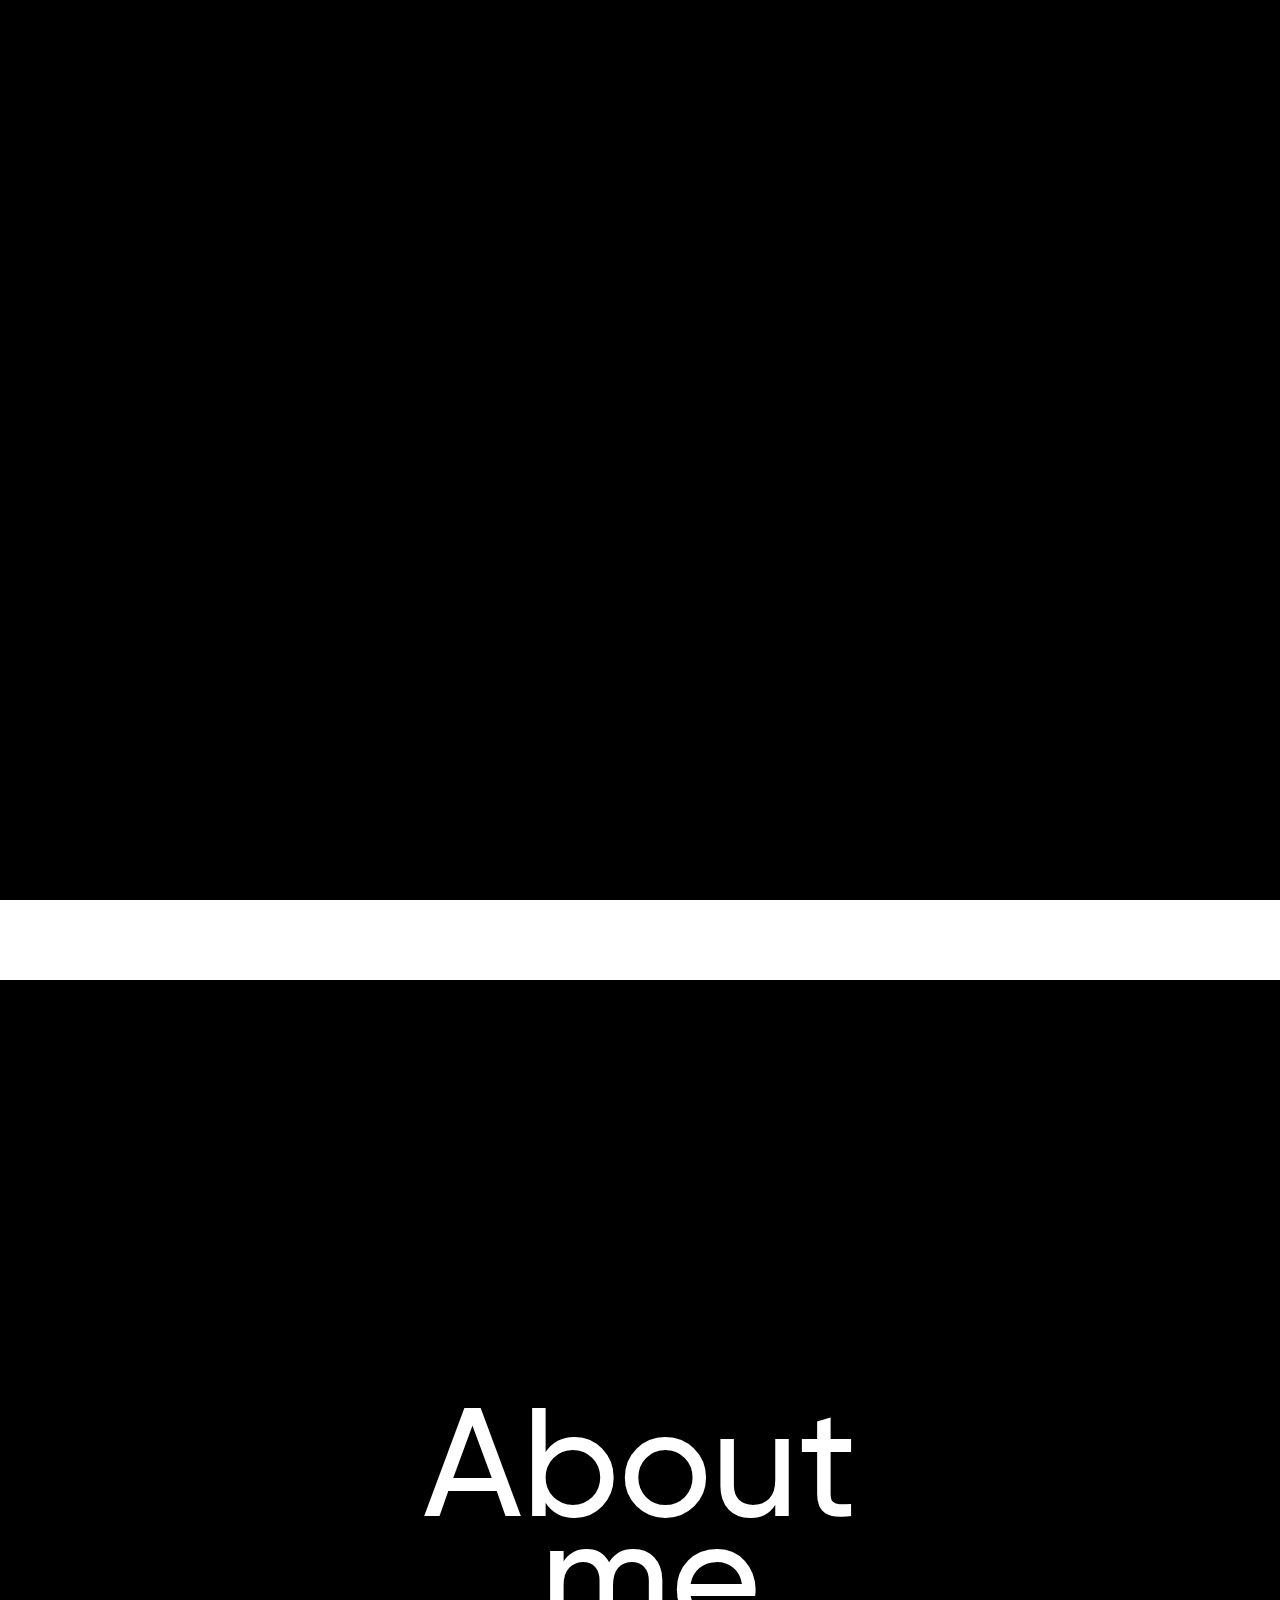
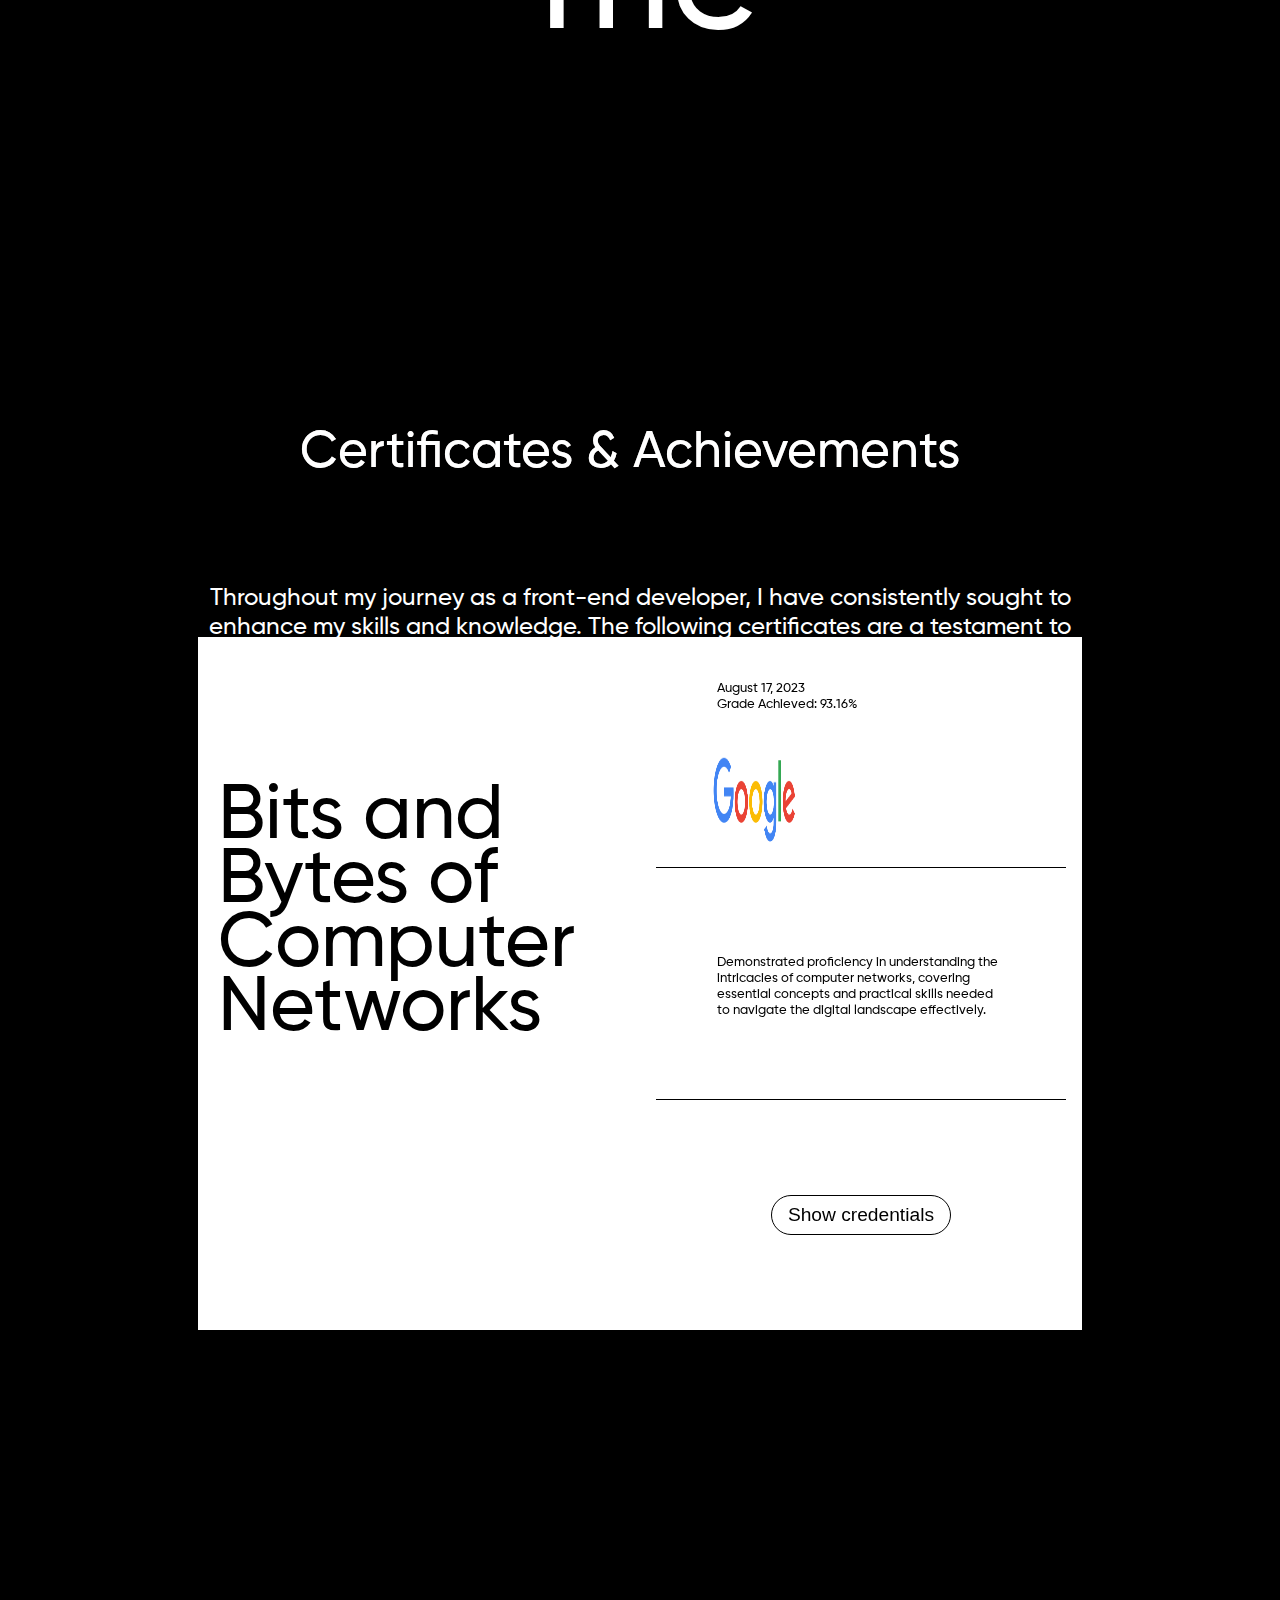
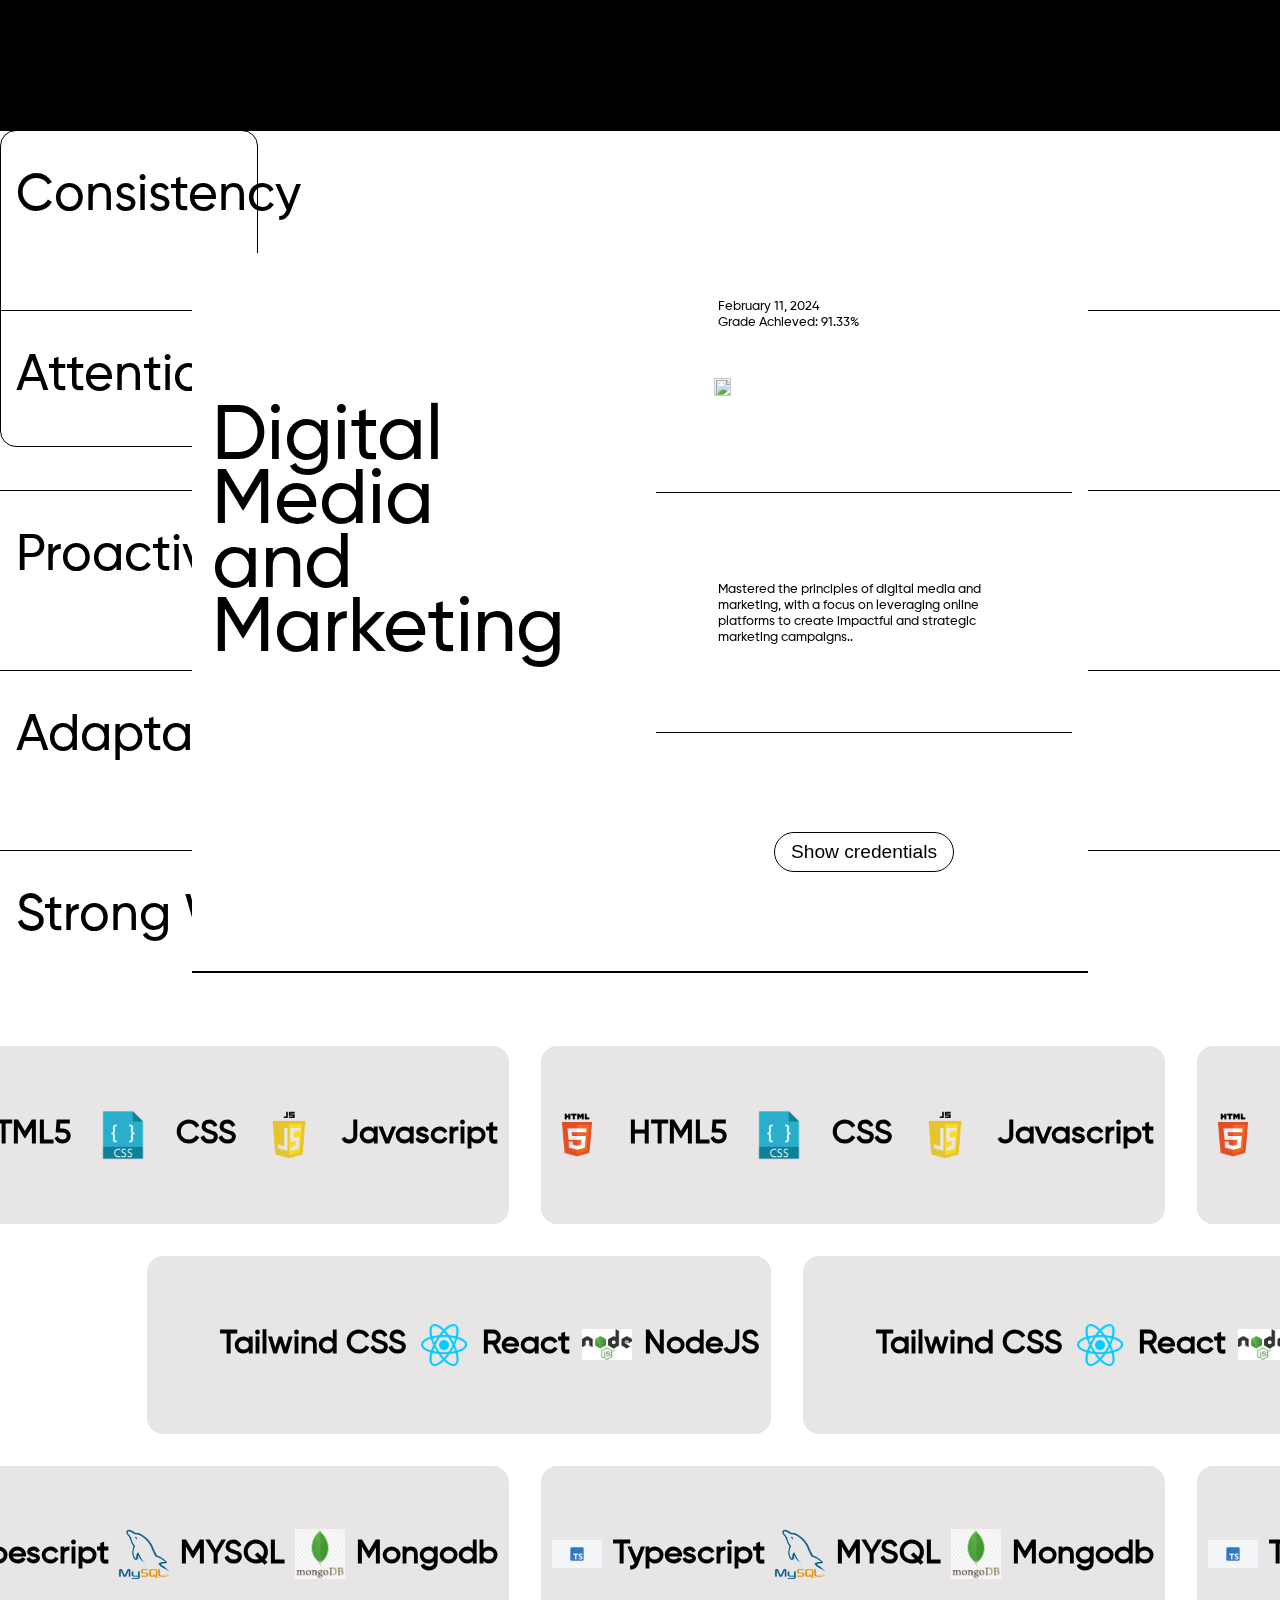
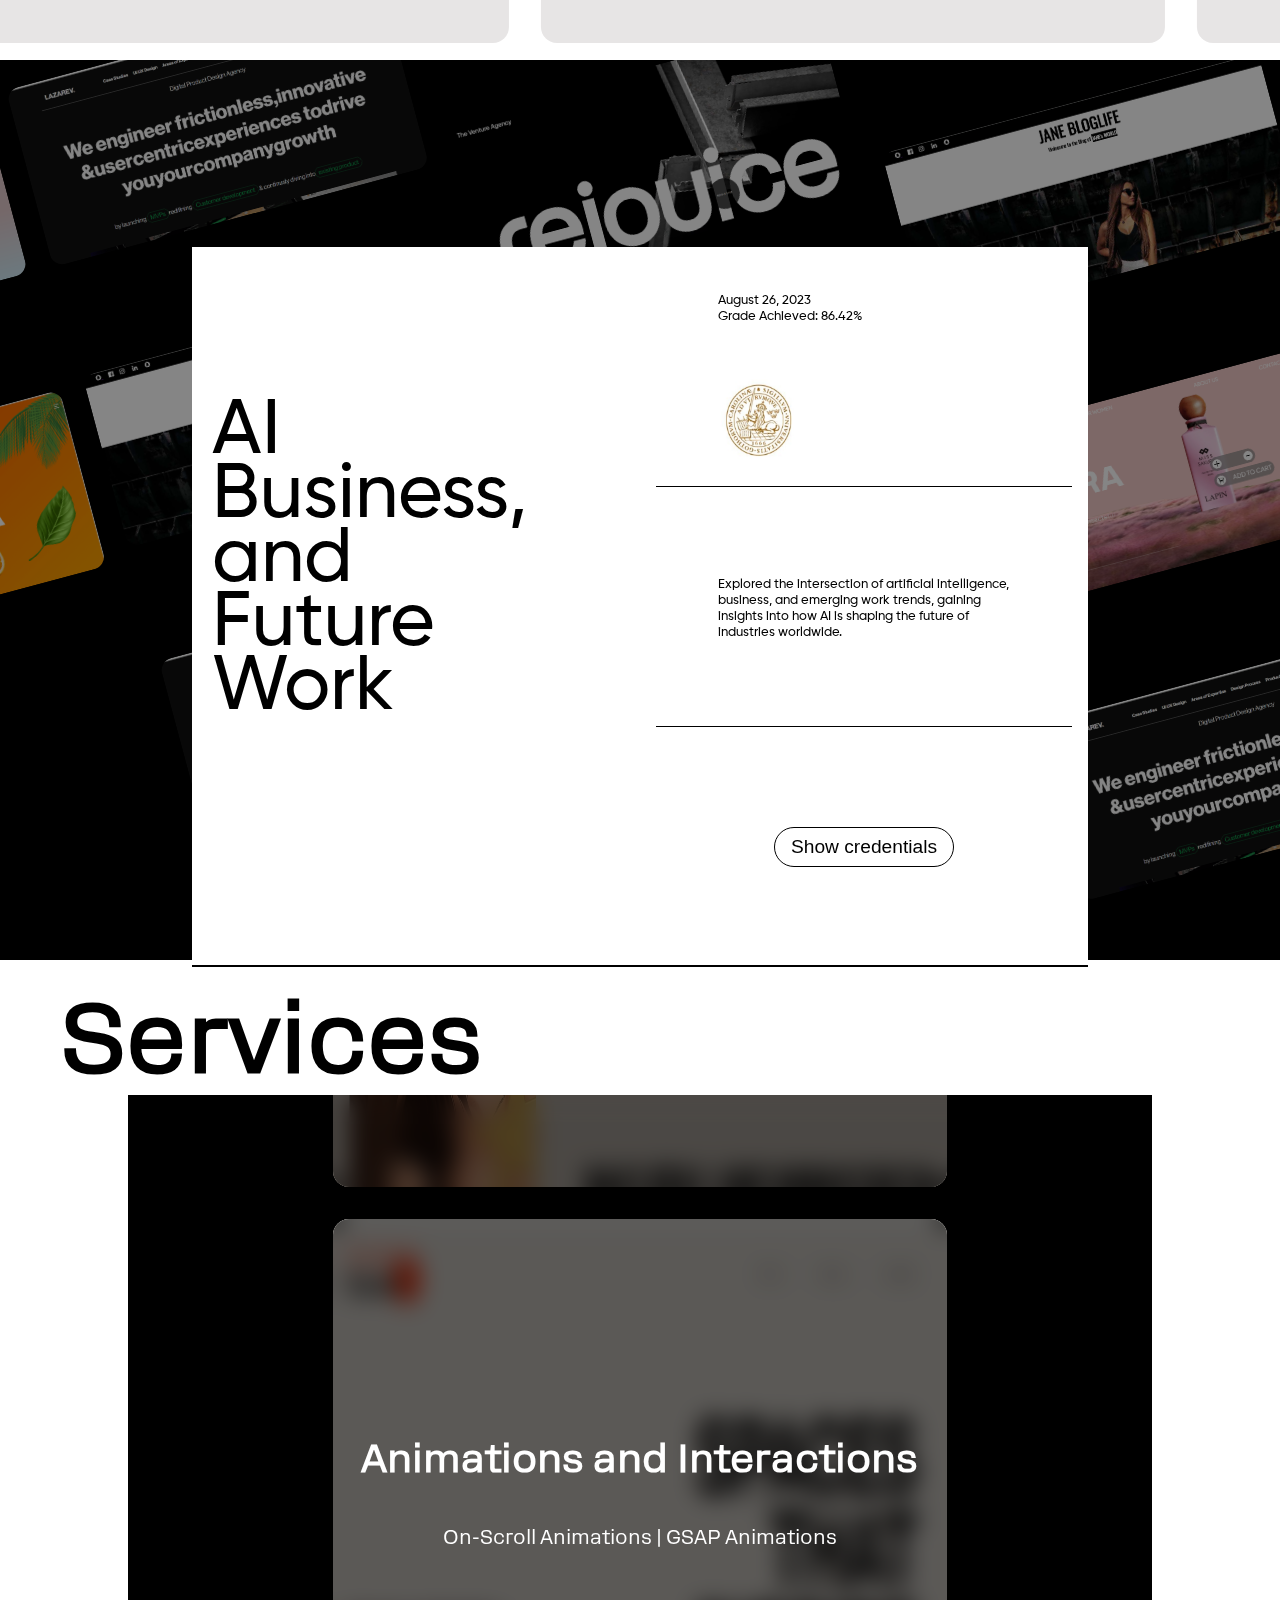
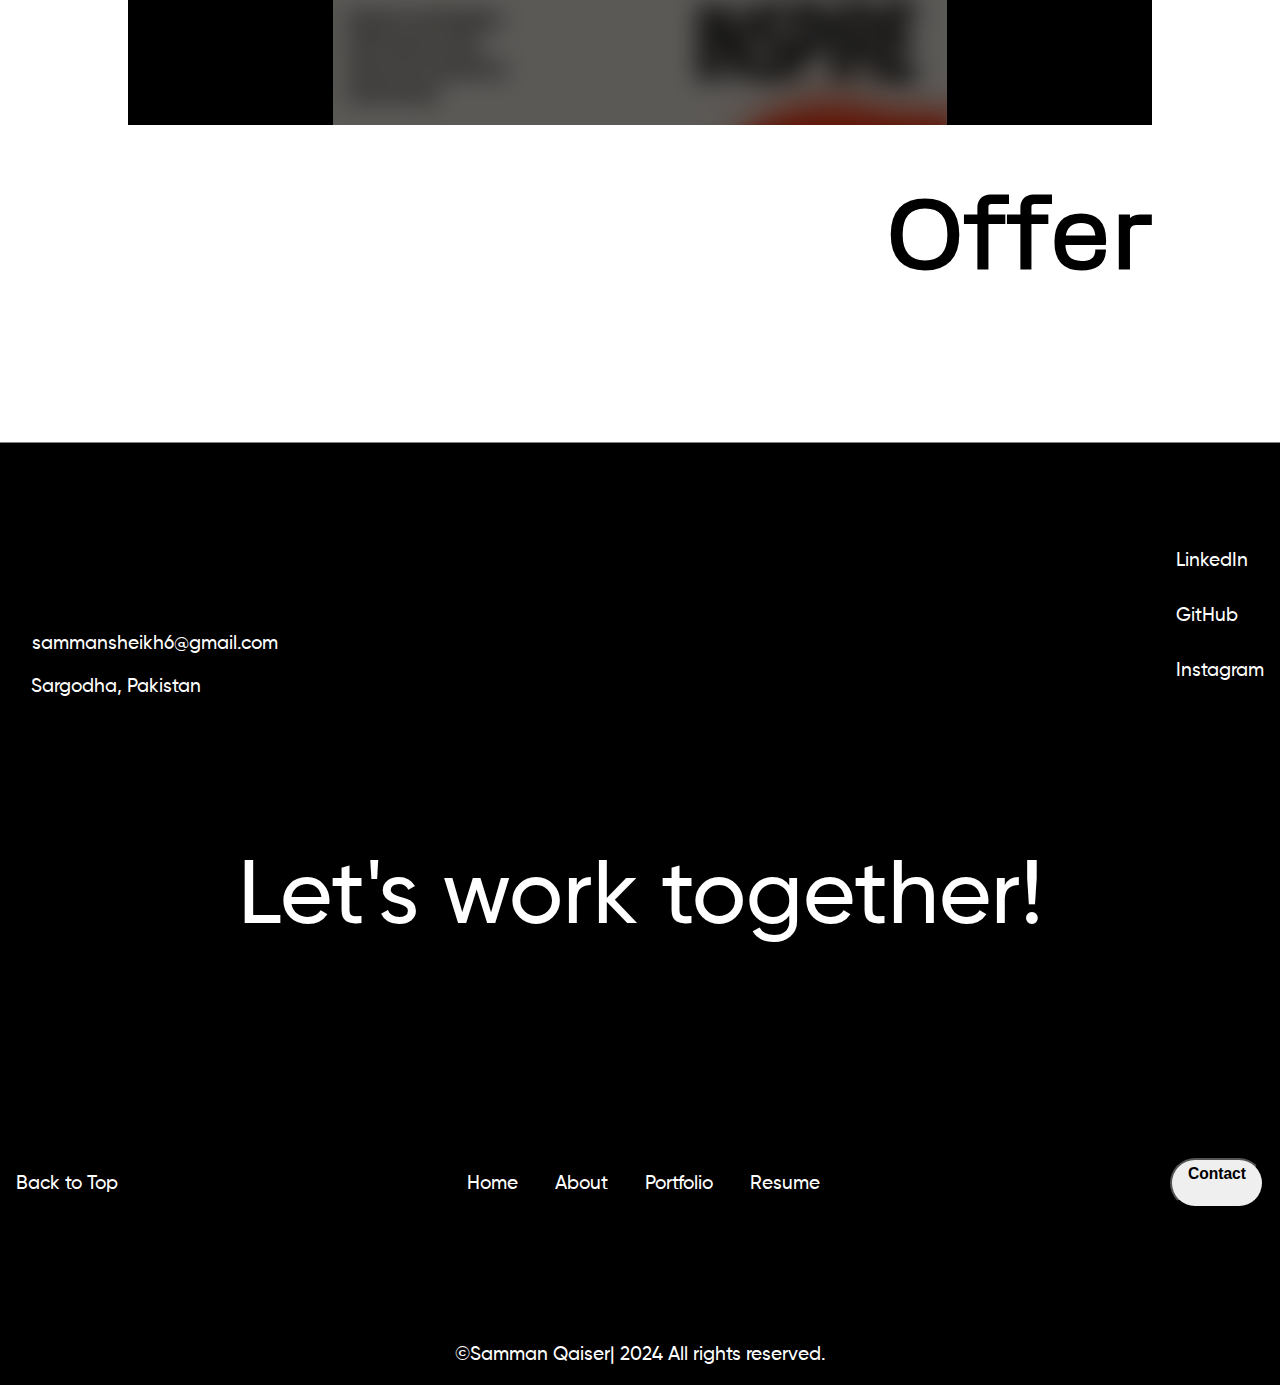
==== commit 88774456: "updated" ====
--- a/index.html
+++ b/index.html
@@ -10,24 +10,24 @@
     <link rel="stylesheet" href="style.css">
     <title>Portfolio</title>
 </head>
-<body>
-         <div class="loader-wave">
-            <!-- <script type="module" src="https://unpkg.com/@splinetool/viewer@1.9.6/build/spline-viewer.js"></script>
-            <spline-viewer url="https://prod.spline.design/oe3INYvhMMziVp3u/scene.splinecode"></spline-viewer> -->
-         </div>
+ <body>
+           <div class="loader-wave">
+             <script type="module" src="https://unpkg.com/@splinetool/viewer@1.9.6/build/spline-viewer.js"></script>
+            <spline-viewer url="https://prod.spline.design/oe3INYvhMMziVp3u/scene.splinecode"></spline-viewer>  
+         </div> 
      <div class="loader-1">
        
         <div class="loader-head"><h1 class="i">I am </h1>&nbsp; &nbsp;<h1 class="name">Samman Qaiser</h1></div>
-        <h1 class="front">Front End Developer</h1>
+        <h1 class="front">Web Developer</h1>
       
-     </div> 
+     </div>  
      <div class="loader-2"></div> 
       <div class="menu">
             <div class="menu-circle"></div>
             <div class="menu-left">
                 <div class="menu-left-up">
                     <h2 class="name-tag"> Samman  - Qaiser</h2>
-                    Front End Developer
+                    Web Developer
                     <div class="email-con">
                         <h2 class="email">sammansheikh6@gmail.com</h2>
                         <h2>sammansheikh6@gmail.com</h2>
@@ -35,11 +35,13 @@
                 </div>
   
                 <div class="social-icon">
-                   
-                    <li> <i class="ri-github-fill item item1"></i><span>Github</span></li>
-                    <li><i class="ri-linkedin-fill item item2"></i><span>LinkedIn</span></li>
-                    <li><i class="ri-instagram-line item item3"></i><span>Instagram</span></li>
-                    <li><i class="ri-mail-line"></i><span>Gmail</span></li>
+                    <a href="www.linkedin.com/in/samman-qaiser-39178431a" target="_blank">  <li><i class="ri-linkedin-fill item item2"></i><span>LinkedIn</span></li></a>
+                  
+                    <a href="https://github.com/Samman-Qaiser" target="_blank">  <li> <i class="ri-github-fill item item1"></i><span>Github</span></li></a>
+                    <a href="https://www.instagram.com/samman_sheikh_?igsh=MTFpaXZxZGl6OGVmOA==" target="_blank">  <li><i class="ri-instagram-line item item3"></i><span>Instagram</span></li></a>
+                  
+                    <a href="sammansheikh6@gmail.com">   <li><i class="ri-mail-line"></i><span>Gmail</span></li></a>
+                 
                 </div>
             </div>
             <div class="menu-right">
@@ -69,7 +71,7 @@
             </div>
             <div class="page1-center">
                 <div class="page1-c-up">
-                    <h1>Front End <br>development</h1>
+                    <h1>Web <br>development</h1>
                 </div>
                 <div class="c-one"></div>
                 <div class="c-two"></div>
@@ -101,14 +103,14 @@
             <div class="pg2-con">
           
                 <div class="pg2-left">
-                    <p>I’m a front-end developer with a strong eye for design and detail. My journey in web.</p> 
+                    <p>I’m a web developer with a strong eye for design and detail. My journey in web.</p> 
                     <p >Development began with a fascination for how websites are built and how they interact with users.</p>
                 </div>
                 <div class="pg2-center">
                     <h2 >About <br>&nbsp; &nbsp;me</h2>
                 </div>
                 <div class="pg2-right">
-                    <p> Over the years, I've honed my skills in HTML, CSS, JavaScript, and WordPress, creating responsive and interactive websites. </p>
+                    <p> Over the years, I've honed my skills in HTML, CSS, JavaScript,React,  React Three fiber ,Tailwind CSS,Mongodb,MySQL,Node JS,Typescript , and creating responsive and interactive websites. </p>
                   
                 </div>
             </div>
@@ -225,9 +227,9 @@
             <div class="mov-img"></div>
             <div class="pg5-one pg5-rows" img-src="/assets/az-agency.png"><h1>Consistency</h1></div>
             <div class="pg5-two pg5-rows" img-src="/assets/Gabriel.png"><h1>Attention to Detail</h1></div>
-            <div class="pg5-three pg5-rows" img-src="/assets/Jane-blog.png"><h1>Proactive Problem-Solving</h1></div>
+            <div class="pg5-three pg5-rows" img-src="/assets/byme.png"><h1>Proactive Problem-Solving</h1></div>
             <div class="pg5-four pg5-rows" img-src="/assets/cure.png"><h1>Adaptability</h1></div>
-            <div class="pg5-five pg5-rows" img-src="/assets/bar.png"><h1>Strong Work Ethic</h1></div>
+            <div class="pg5-five pg5-rows" img-src="/assets/fixfy.png"><h1>Strong Work Ethic</h1></div>
           </div>
           <div class="skills" id="skill">
             <div class="skill-r ">
@@ -248,30 +250,31 @@
             </div>
             <div class="skill-r">
              <div class="r2">
-                <img src="/assets/wordpress.png" alt="" srcset="">WordPress
+                <img src="https://upload.wikimedia.org/wikipedia/commons/thumb/d/d5/Tailwind_CSS_Logo.svg/2560px-Tailwind_CSS_Logo.svg.png" alt="" srcset="">Tailwind CSS
                   <img src="/assets/pngegg.png" alt="" srcset="">React
-                    <img src="/assets/jira.png" alt="" srcset="">Jira</div>
+                    <img src="/assets/Node.png" alt="" srcset="">NodeJS</div>
              <div class="r2">
-                <img src="/assets/wordpress.png" alt="" srcset="">WordPress
+                <img src="https://upload.wikimedia.org/wikipedia/commons/thumb/d/d5/Tailwind_CSS_Logo.svg/2560px-Tailwind_CSS_Logo.svg.png" alt="" srcset="">Tailwind CSS
                  <img src="/assets/pngegg.png" alt="" srcset="">React
-                 <img src="/assets/jira.png" alt="" srcset="">Jira</div>
+                 <img src="/assets/Node.png" alt="" srcset="">NodeJS</div>
                  <div class="r2">
-                    <img src="/assets/wordpress.png" alt="" srcset="">WordPress
+                    <img src="https://upload.wikimedia.org/wikipedia/commons/thumb/d/d5/Tailwind_CSS_Logo.svg/2560px-Tailwind_CSS_Logo.svg.png" alt="" srcset="">Tailwind CSS
                      <img src="/assets/pngegg.png" alt="" srcset="">React
-                     <img src="/assets/jira.png" alt="" srcset="">Jira</div>
+                     <img src="/assets/Node.png" alt="" srcset="">Node JS</div>
             </div>
             <div class="skill-r ">
-             <div class="r3"><img src="/assets/php.png" alt="" srcset="">PHP
+             <div class="r3"><img src="/assets/typescript.png" alt="" srcset="">Typescript
                  <img src="/assets/mysql.png" alt="" srcset="">MYSQL
-                 <img src="/assets/adobe.png" alt="" srcset="">Adobe Pr</div>
-             <div class="r3"><img src="/assets/php.png" alt="" srcset="">PHP
+                 <img src="/assets/mongodb.jpeg" alt="" srcset="">Mongodb</div>
+             <div class="r3"><img src="/assets/typescript.png" alt="" srcset="">Typescript
                  <img src="/assets/mysql.png" alt="" srcset="">MYSQL
-                 <img src="/assets/adobe.png" alt="" srcset="">Adobe Pr</div>
-                 <div class="r3"><img src="/assets/php.png" alt="" srcset="">PHP
+                 <img src="/assets/mongodb.jpeg" alt="" srcset="">Mongodb</div>
+                 <div class="r3"><img src="/assets/typescript.png" alt="" srcset="">Typescript
                      <img src="/assets/mysql.png" alt="" srcset="">MYSQL
-                     <img src="/assets/adobe.png" alt="" srcset="">Adobe Pr</div>
+                     <img src="/assets/mongodb.jpeg" alt="" srcset="">Mongodb</div>
             </div>
         </div>
+         
          <div class="page4" id="#projects">
            
             <div class="page4-con">
@@ -353,8 +356,8 @@
                     <div class="card-cont ser-4" data-tilt>
                         <img src="/assets/cure.png" alt="" >
                         <div class="overlay-cards" data-tilt>
-                         <h1>WordPress Development</h1>
-                        <p>Theme Customization|Plugin Integration| <br>Custom WordPress Themes</p>
+                         <h1>Database Management</h1>
+                        <p>MySQL|Mongodb| <br></p>
                         </div>
                     </div>
                 </div>
@@ -410,7 +413,7 @@
 </div>
 
 
- 
+
              
  
 
@@ -428,5 +431,5 @@
     <script src="https://cdnjs.cloudflare.com/ajax/libs/gsap/3.12.5/ScrollTrigger.min.js" integrity="sha512-onMTRKJBKz8M1TnqqDuGBlowlH0ohFzMXYRNebz+yOcc5TQr/zAKsthzhuv0hiyUKEiQEQXEynnXCvNTOk50dg==" crossorigin="anonymous" referrerpolicy="no-referrer"></script>
     <script  src="script.js"></script>
   
-</body>
+</body> 
 </html>--- a/style.css
+++ b/style.css
@@ -314,6 +314,10 @@
     top:0;
     z-index: -2;
     pointer-events: none;
+}
+.social-icon a{
+    color: black;
+    text-decoration: none;
 }
 .page1{
     width: 100vw;
@@ -1205,6 +1209,7 @@
   .skills{
     width: 100vw;
     height: 70vh;
+    background-color: #FFFFFF;
   
   }
   .skills img{
